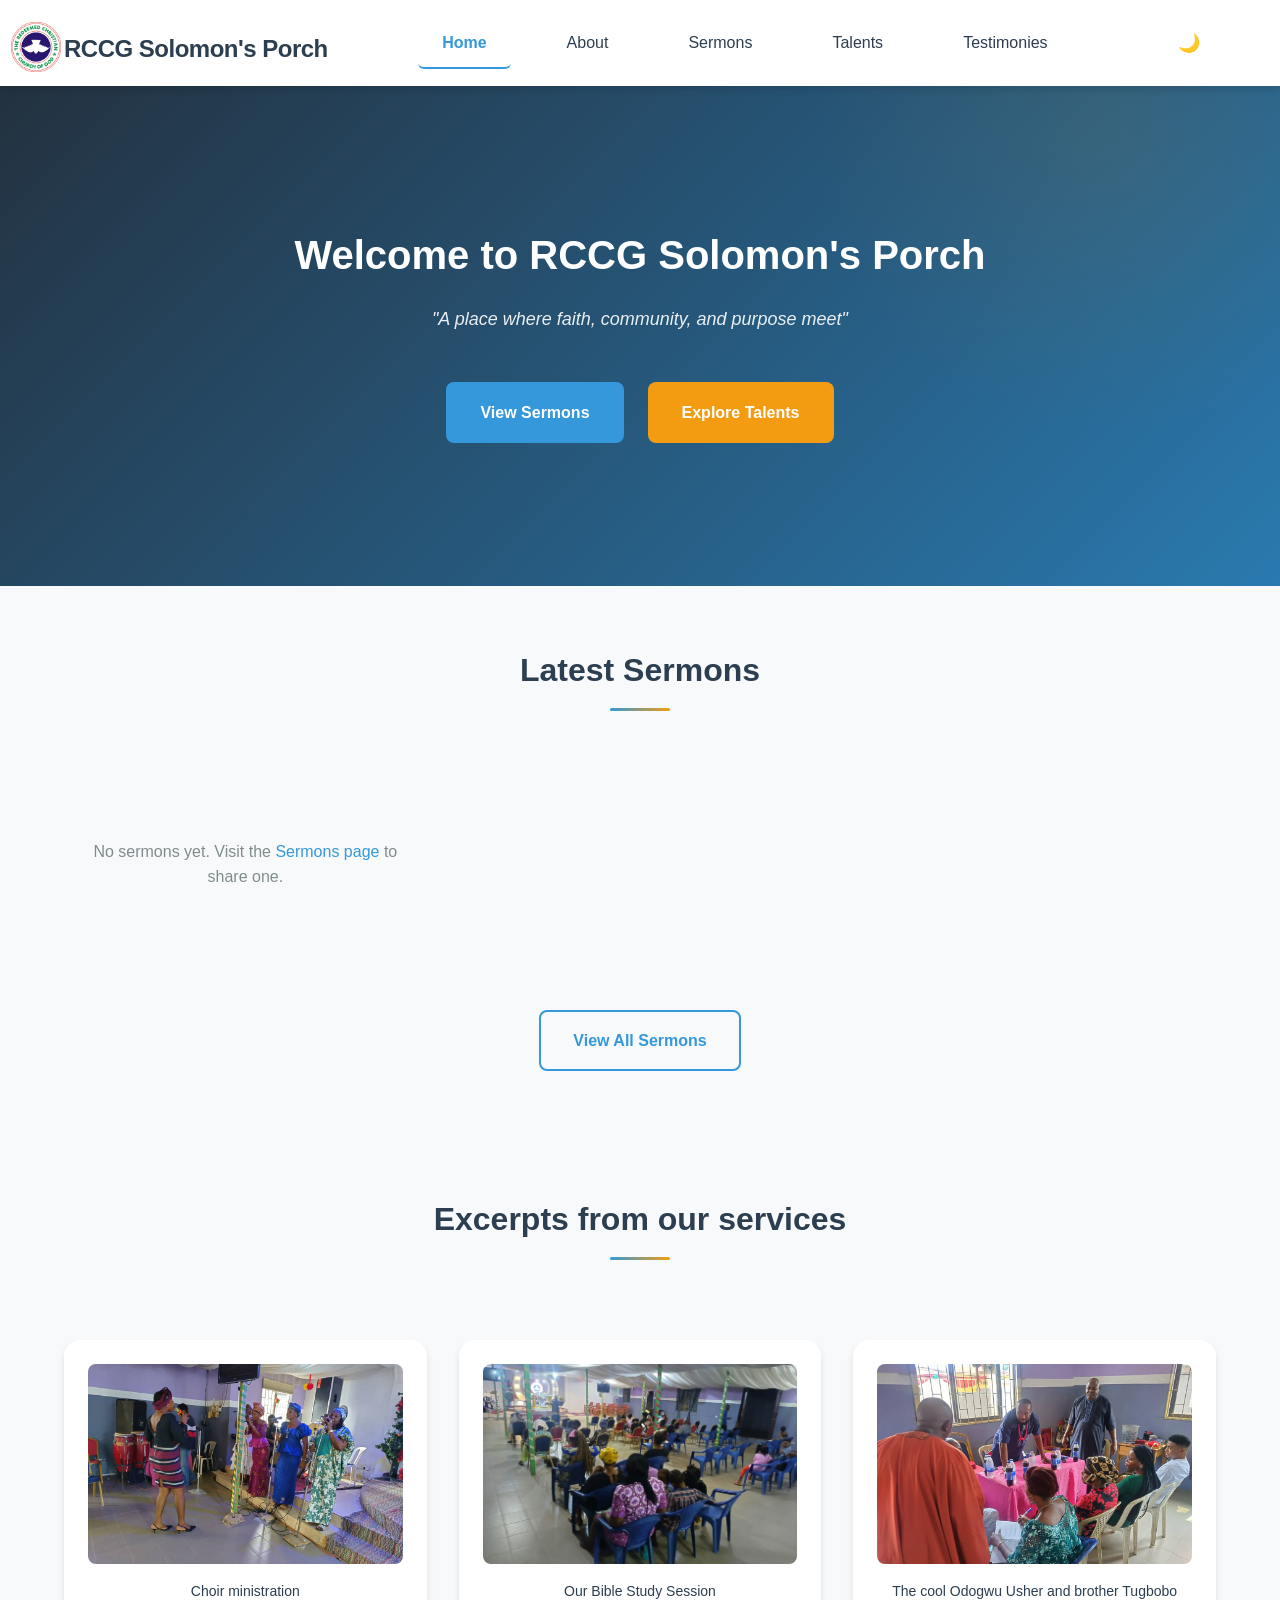
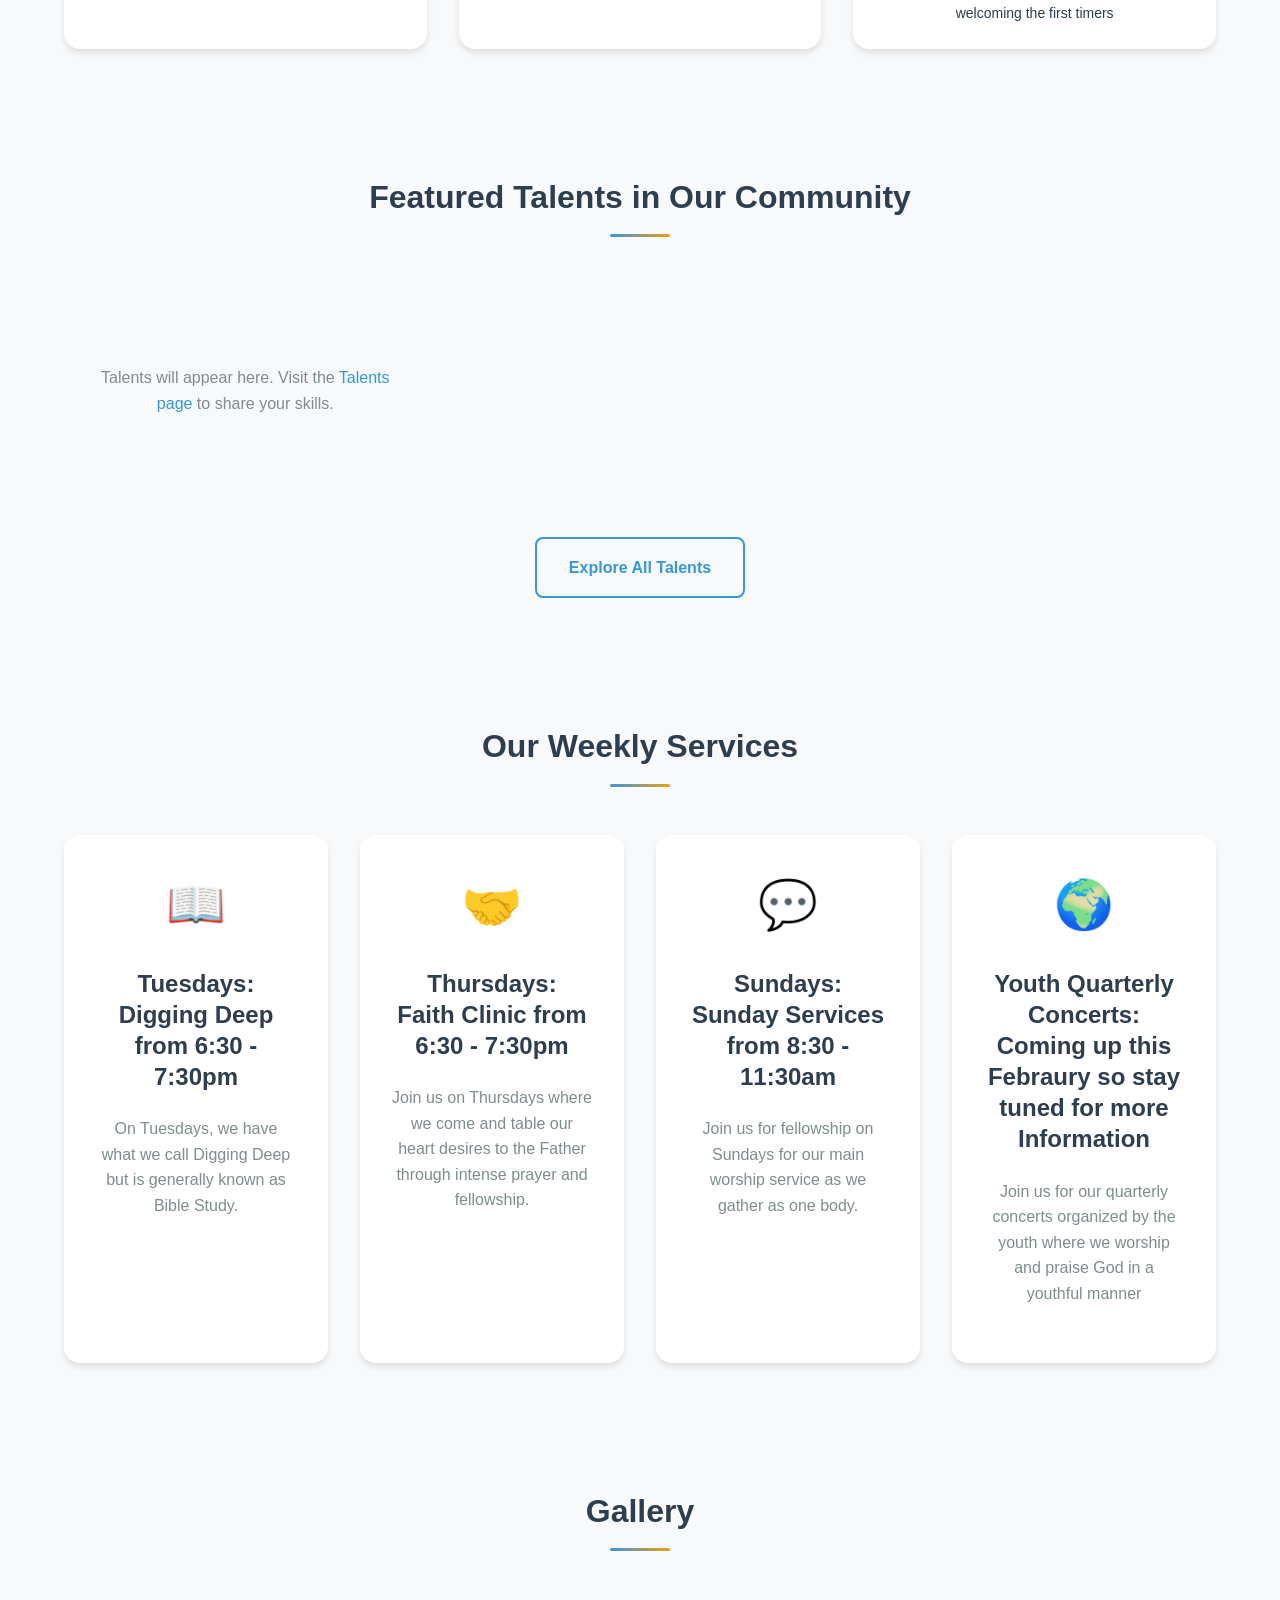
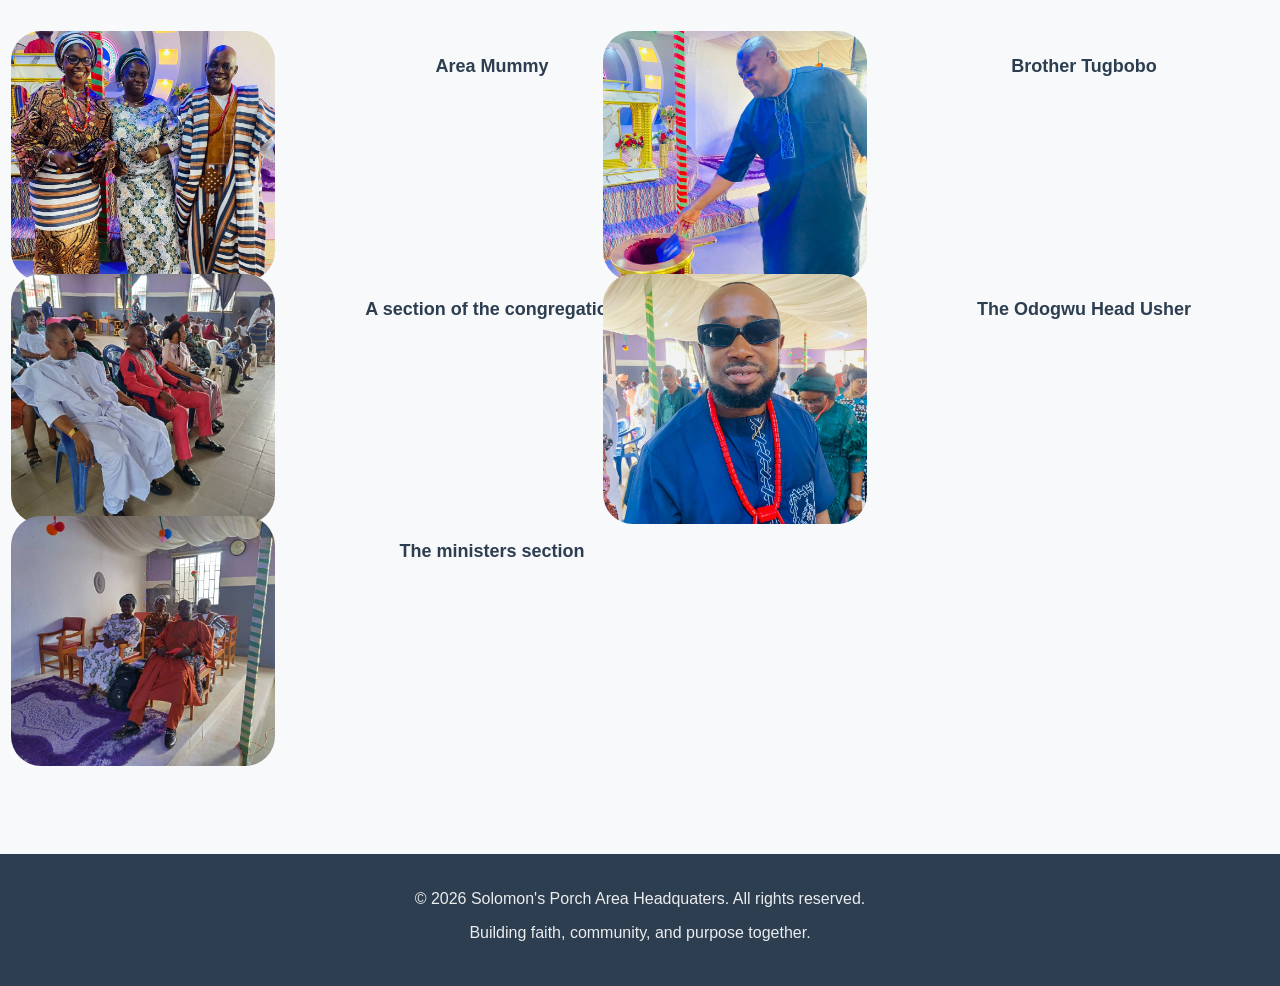
==== index.html @ d2334093 "Add backend storage for testimonies using Netlify Functions - Create testimonies.js Netlify function" ====
<!DOCTYPE html>
<html lang="en">
<head>
    <meta charset="UTF-8">
    <meta name="viewport" content="width=device-width, initial-scale=1.0">
    <title>RCCG Solomon's Porch Area - Home</title>
    <link rel="stylesheet" href="css/styles.css">
</head>
<body>
    <!-- Navigation Header -->
    <header class="header">
        <nav class="navbar">
            <div class="navbar-container">
                <div class="navbar-brand">
                    <img src="images/rccglogo.png">
                    <h1 class="church-name">RCCG Solomon's Porch</h1>
                </div>
                <ul class="nav-menu">
                    <li><a href="index.html" class="nav-link active">Home</a></li>
                    <li><a href="about.html" class="nav-link">About</a></li>
                    <li><a href="sermons.html" class="nav-link">Sermons</a></li>
                    <li><a href="talents.html" class="nav-link">Talents</a></li>
                    <li><a href="testimonials.html" class="nav-link">Testimonies</a></li>
                </ul>
                <button class="dark-mode-toggle" id="darkModeBtn" aria-label="Toggle dark mode">🌙</button>
            </div>
        </nav>
    </header>

    <main>
        <!-- Hero Section -->
        <section class="hero">
            <div class="hero-content">
                <h2 class="hero-title">Welcome to RCCG Solomon's Porch</h2>
                <p class="hero-motto">"A place where faith, community, and purpose meet"</p>
                <div class="hero-buttons">
                    <a href="sermons.html" class="btn btn-primary">View Sermons</a>
                    <a href="talents.html" class="btn btn-secondary">Explore Talents</a>
                </div>
            </div>
            <div class="hero-overlay"></div>
        </section>

        <!-- Latest Sermons Section -->
        <section class="section latest-sermons-section">
            <div class="container">
                <h2 class="section-title">Latest Sermons</h2>
                <div id="latestSermonsContainer" class="sermons-grid">
                    <p class="placeholder-text">No sermons yet. Visit the <a href="sermons.html">Sermons page</a> to share one.</p>
                </div>
                <div class="section-footer">
                    <a href="sermons.html" class="btn btn-outline">View All Sermons</a>
                </div>
            </div>
        </section>

        <!-- Excerpts Section -->
        <section class="section excerpts-section">
            <div class="container">
                <h2 class="section-title">Excerpts from our services</h2>
                <div class="excerpts-grid">
                    <!-- Add your excerpt images here -->
                    <div class="excerpt-item">
                        <img src="images/choirministering.jpeg" alt="choir">
                        <p class="excerpt-caption">Choir ministration</p>
                    </div>
                    <div class="excerpt-item">
                        <img src="images/digdeep.jpeg" alt="Bible Study">
                        <p class="excerpt-caption">Our Bible Study Session</p>
                    </div>
                    <div class="excerpt-item">
                        <img src="images/firsttimer.jpeg" alt="first">
                        <p class="excerpt-caption">The cool Odogwu Usher and brother Tugbobo welcoming the first timers</p>
                    </div>
                </div>
            </div>
        </section>

        <!-- Featured Talents Section -->
        <section class="section featured-talents-section">
            <div class="container">
                <h2 class="section-title">Featured Talents in Our Community</h2>
                <div id="featuredTalentsContainer" class="talents-grid">
                    <p class="placeholder-text">Talents will appear here. Visit the <a href="talents.html">Talents page</a> to share your skills.</p>
                </div>
                <div class="section-footer">
                    <a href="talents.html" class="btn btn-outline">Explore All Talents</a>
                </div>
            </div>
        </section>

        <!-- Church Info Cards -->
        <section class="section church-info-section">
            <div class="container">
                <h2 class="section-title">Our Weekly Services</h2>
                <div class="info-cards">
                    <div class="info-card">
                        <div class="card-icon">📖</div>
                        <h3>Tuesdays: <br>Digging Deep from 6:30 - 7:30pm</h3>
                        <p>On Tuesdays, we have what we call Digging Deep but is generally known as Bible Study.</p>
                    </div>
                    <div class="info-card">
                        <div class="card-icon">🤝</div>
                        <h3>Thursdays: <br>Faith Clinic from 6:30 - 7:30pm</h3>
                        <p>Join us on Thursdays where we come and table our heart desires to the Father through intense prayer and fellowship.</p>
                    </div>
                    <div class="info-card">
                        <div class="card-icon">💬</div>
                        <h3>Sundays: <br>Sunday Services from 8:30 - 11:30am</h3>
                        <p>Join us for fellowship on Sundays for our main worship service as we gather as one body.</p>
                    </div>
                    <div class="info-card">
                        <div class="card-icon">🌍</div>
                        <h3>Youth Quarterly Concerts: <br>Coming up this Febraury so stay tuned for more Information</h3>
                        <p>Join us for our quarterly concerts organized by the youth where we worship and praise God in a youthful manner</p>
                    </div>
                </div>
            </div>
        </section>

        <!-- Gallery Section -->
        <section class="section gallery-section">
            <div class="container">
                <h2 class="section-title">Gallery</h2>
                <div class="gallery-grid">
                    <img src="images/areamummyandminsters.jpeg" alt="areamummy"><h1>Area Mummy</h1>
                    <img src="images/brotugbobo.jpeg" alt="tugbobo"><h1>Brother Tugbobo</h1>
                    <img src="images/middlearea.jpeg" alt="middle"><h1>A section of the congregation</h1>
                    <img src="images/odogwu.jpeg" alt="odogwu"><h1>The Odogwu Head Usher</h1>
                    <img src="images/ministers_stand.jpeg" alt="ministers"><h1>The ministers section</h1>
                </div>
            </div>
        </section>

    </main>

    <!-- Footer -->
    <footer class="footer">
        <div class="container">
            <p>&copy; 2026 Solomon's Porch Area Headquaters. All rights reserved.</p>
            <p>Building faith, community, and purpose together.</p>
        </div>
    </footer>

    <script src="js/main.js"></script>
    <script src="js/sermons.js"></script>
    <script src="js/talents.js"></script>
</body>
</html>
---- css/styles.css ----
/* ========================================
   SOLOMON'S PORCH - CHURCH WEB APPLICATION
   Modern, Responsive, Church-Appropriate Design
   ======================================== */

/* ========================================
   1. CSS VARIABLES & ROOT STYLES
   ======================================== */

:root {
    /* Primary Colors - Church-Appropriate */
    --primary-color: #2c3e50;      /* Deep Navy Blue */
    --secondary-color: #3498db;    /* Soft Blue */
    --accent-color: #f39c12;       /* Gold */
    --success-color: #27ae60;      /* Soft Green */
    --danger-color: #e74c3c;       /* Soft Red */
    --light-bg: #f8f9fa;           /* Light Gray */
    --white: #ffffff;
    --dark-text: #2c3e50;
    --light-text: #7f8c8d;

    /* Dark Mode Colors */
    --dark-bg: #1a1a1a;
    --dark-card: #2d2d2d;
    --dark-text-primary: #f8f9fa;
    --dark-text-secondary: #b0b0b0;

    /* Spacing System */
    --spacing-xs: 0.5rem;
    --spacing-sm: 1rem;
    --spacing-md: 1.5rem;
    --spacing-lg: 2rem;
    --spacing-xl: 3rem;
    --spacing-2xl: 4rem;

    /* Typography */
    --font-family: 'Segoe UI', Tahoma, Geneva, Verdana, sans-serif;
    --font-size-xs: 0.75rem;
    --font-size-sm: 0.875rem;
    --font-size-base: 1rem;
    --font-size-lg: 1.125rem;
    --font-size-xl: 1.5rem;
    --font-size-2xl: 2rem;
    --font-size-3xl: 2.5rem;

    /* Border Radius */
    --radius-sm: 0.375rem;
    --radius-md: 0.5rem;
    --radius-lg: 1rem;
    --radius-xl: 1.5rem;

    /* Shadows */
    --shadow-sm: 0 1px 2px rgba(0, 0, 0, 0.05);
    --shadow-md: 0 4px 6px rgba(0, 0, 0, 0.1);
    --shadow-lg: 0 10px 15px rgba(0, 0, 0, 0.1);
    --shadow-xl: 0 20px 25px rgba(0, 0, 0, 0.15);

    /* Transitions */
    --transition: all 0.3s ease;
}

/* Dark Mode */
body.dark-mode {
    --light-bg: var(--dark-bg);
    --white: var(--dark-card);
    --dark-text: var(--dark-text-primary);
    --light-text: var(--dark-text-secondary);
}

/* ========================================
   2. RESET & BASE STYLES
   ======================================== */

* {
    margin: 0;
    padding: 0;
    box-sizing: border-box;
}

html {
    scroll-behavior: smooth;
}

body {
    font-family: var(--font-family);
    font-size: var(--font-size-base);
    line-height: 1.6;
    color: var(--dark-text);
    background-color: var(--light-bg);
    transition: var(--transition);
}

img{
    width: 50px;
    display: flex;
    align-items: center;
    justify-content: center;
    margin-left: -20%;
    margin-top: 0;
    margin-bottom: -15%;
}

.gallery-grid {
    display: grid;
    grid-template-columns: repeat(auto-fit, minmax(250px, 1fr));
    gap: var(--spacing-lg);
    margin-top: var(--spacing-lg);
}

.gallery-grid img {
    width: 100%;
    height: 250px;
    object-fit: cover;
    border-radius: 30px;
    display: block;
}

.gallery-grid h1 {
    text-align: center;
    font-size: var(--font-size-lg);
    margin-top: var(--spacing-md);
    margin-bottom: 0;
}

.gallery-grid img:hover{
    transform: translateY(-20px);
    transition: background 0.5s, transform 0.5s;
}

/* Excerpts Section */
.excerpts-grid {
    display: grid;
    grid-template-columns: repeat(auto-fit, minmax(250px, 1fr));
    gap: var(--spacing-lg);
    margin-top: var(--spacing-lg);
}

.excerpt-item {
    text-align: center;
    background-color: var(--white);
    border-radius: var(--radius-lg);
    padding: var(--spacing-md);
    box-shadow: var(--shadow-md);
    transition: var(--transition);
}

.excerpt-item:hover {
    transform: translateY(-5px);
    box-shadow: var(--shadow-lg);
}

.excerpt-item img {
    width: 100%;
    height: 200px;
    object-fit: cover;
    border-radius: var(--radius-md);
    margin-bottom: var(--spacing-sm);
    margin-left: auto;
}

.excerpt-caption {
    font-size: var(--font-size-sm);
    color: var(--dark-text);
    font-weight: 500;
    margin: 0;
}

/* ========================================
   3. TYPOGRAPHY
   ======================================== */

h1, h2, h3, h4, h5, h6 {
    font-weight: 600;
    line-height: 1.3;
    margin-bottom: var(--spacing-md);
    color: var(--primary-color);
}

h1 {
    font-size: var(--font-size-3xl);
}

h2 {
    font-size: var(--font-size-2xl);
}

h3 {
    font-size: var(--font-size-xl);
}

p {
    margin-bottom: var(--spacing-md);
    color: var(--light-text);
}

a {
    color: var(--secondary-color);
    text-decoration: none;
    transition: var(--transition);
}

a:hover {
    color: var(--accent-color);
}

/* ========================================
   4. CONTAINER & LAYOUT UTILITIES
   ======================================== */

.container {
    max-width: 1200px;
    margin: 0 auto;
    padding: 0 var(--spacing-md);
}

.section {
    padding: var(--spacing-2xl) 0;
}

.section-title {
    text-align: center;
    margin-bottom: var(--spacing-xl);
    position: relative;
    display: inline-block;
    width: 100%;
}

.section-title::after {
    content: '';
    display: block;
    width: 60px;
    height: 3px;
    background: linear-gradient(90deg, var(--secondary-color), var(--accent-color));
    margin: var(--spacing-sm) auto 0;
    border-radius: var(--radius-md);
}

.section-footer {
    text-align: center;
    margin-top: var(--spacing-xl);
}

/* ========================================
   5. HEADER & NAVIGATION
   ======================================== */

.header {
    background-color: var(--white);
    box-shadow: var(--shadow-md);
    position: sticky;
    top: 0;
    z-index: 100;
    transition: var(--transition);
}

.navbar {
    padding: var(--spacing-sm) 0;
    position: relative;
}

.navbar-container {
    max-width: 1200px;
    margin: 0 auto;
    padding: 0 var(--spacing-md);
    display: flex;
    justify-content: space-between;
    align-items: center;
    flex-wrap: wrap;
    gap: var(--spacing-md);
    position: relative;
}

.navbar-brand {
    flex-shrink: 0;
}

.church-name {
    font-size: var(--font-size-xl);
    color: var(--primary-color);
    margin: 0;
    font-weight: 700;
    letter-spacing: -0.5px;
}

.nav-menu {
    display: flex;
    list-style: none;
    gap: var(--spacing-lg);
    flex: 1;
    justify-content: center;
}

.nav-link {
    font-weight: 500;
    color: var(--dark-text);
    padding: var(--spacing-sm) var(--spacing-md);
    border-radius: var(--radius-sm);
    transition: var(--transition);
    position: relative;
}

.nav-link:hover {
    color: var(--secondary-color);
    background-color: rgba(52, 152, 219, 0.1);
}

.nav-link.active {
    color: var(--secondary-color);
    font-weight: 600;
    border-bottom: 2px solid var(--secondary-color);
}

/* Dark Mode Toggle */
.dark-mode-toggle {
    background: none;
    border: none;
    font-size: var(--font-size-lg);
    cursor: pointer;
    padding: var(--spacing-sm);
    border-radius: var(--radius-md);
    transition: var(--transition);
    display: flex;
    align-items: center;
    justify-content: center;
}

.dark-mode-toggle:hover {
    background-color: rgba(52, 152, 219, 0.1);
    transform: scale(1.1);
}

/* ========================================
   6. HERO SECTION
   ======================================== */

.hero {
    background: linear-gradient(135deg, var(--primary-color), var(--secondary-color));
    color: var(--white);
    padding: var(--spacing-2xl) var(--spacing-md);
    text-align: center;
    position: relative;
    overflow: hidden;
    min-height: 500px;
    display: flex;
    align-items: center;
    justify-content: center;
}

.hero::before {
    content: '';
    position: absolute;
    top: -50%;
    right: -10%;
    width: 600px;
    height: 600px;
    background: radial-gradient(circle, rgba(243, 156, 18, 0.1) 0%, transparent 70%);
    border-radius: 50%;
    animation: float 20s ease-in-out infinite;
}

.hero-overlay {
    position: absolute;
    top: 0;
    left: 0;
    right: 0;
    bottom: 0;
    background: rgba(0, 0, 0, 0.2);
    z-index: 1;
}

.hero-content {
    position: relative;
    z-index: 2;
    max-width: 800px;
}

.hero-title {
    font-size: var(--font-size-3xl);
    margin-bottom: var(--spacing-md);
    color: var(--white);
}

.hero-motto {
    font-size: var(--font-size-lg);
    margin-bottom: var(--spacing-xl);
    color: rgba(255, 255, 255, 0.9);
    font-style: italic;
}

.hero-buttons {
    display: flex;
    gap: var(--spacing-md);
    justify-content: center;
    flex-wrap: wrap;
}

/* ========================================
   7. BUTTONS
   ======================================== */

.btn {
    display: inline-block;
    padding: var(--spacing-sm) var(--spacing-lg);
    border: 2px solid transparent;
    border-radius: var(--radius-md);
    font-weight: 600;
    cursor: pointer;
    transition: var(--transition);
    text-align: center;
    font-size: var(--font-size-base);
    white-space: nowrap;
}

.btn:hover {
    transform: translateY(-2px);
    box-shadow: var(--shadow-lg);
}

.btn:active {
    transform: translateY(0);
}

.btn-primary {
    background-color: var(--secondary-color);
    color: var(--white);
}

.btn-primary:hover {
    background-color: #2980b9;
    color: var(--white);
}

.btn-secondary {
    background-color: var(--accent-color);
    color: var(--white);
}

.btn-secondary:hover {
    background-color: #e67e22;
    color: var(--white);
}

.btn-outline {
    border: 2px solid var(--secondary-color);
    color: var(--secondary-color);
    background-color: transparent;
}

.btn-outline:hover {
    background-color: var(--secondary-color);
    color: var(--white);
}

.btn-danger {
    background-color: var(--danger-color);
    color: var(--white);
}

.btn-danger:hover {
    background-color: #c0392b;
}

.btn.full-width {
    width: 100%;
}

/* ========================================
   8. FORMS
   ======================================== */

.form {
    display: flex;
    flex-direction: column;
    gap: var(--spacing-md);
}

.form-group {
    display: flex;
    flex-direction: column;
}

.form-group label {
    margin-bottom: var(--spacing-xs);
    font-weight: 500;
    color: var(--dark-text);
}

.form-group input,
.form-group textarea,
.form-group select {
    padding: var(--spacing-sm);
    border: 1px solid #e0e0e0;
    border-radius: var(--radius-md);
    font-family: var(--font-family);
    font-size: var(--font-size-base);
    color: var(--dark-text);
    background-color: var(--white);
    transition: var(--transition);
}

.form-group input:focus,
.form-group textarea:focus,
.form-group select:focus {
    outline: none;
    border-color: var(--secondary-color);
    box-shadow: 0 0 0 3px rgba(52, 152, 219, 0.1);
}

.form-group textarea {
    resize: vertical;
}

/* ========================================
   9. CARDS & COMPONENTS
   ======================================== */

.form-card,
.content-box {
    background-color: var(--white);
    border-radius: var(--radius-lg);
    padding: var(--spacing-lg);
    box-shadow: var(--shadow-md);
    transition: var(--transition);
}

.form-card:hover,
.content-box:hover {
    box-shadow: var(--shadow-lg);
}

.sermon-card,
.talent-card,
.testimony-card,
.info-card,
.leadership-card {
    background-color: var(--white);
    border-radius: var(--radius-lg);
    padding: var(--spacing-lg);
    box-shadow: var(--shadow-md);
    transition: var(--transition);
    display: flex;
    flex-direction: column;
}

.sermon-card:hover,
.talent-card:hover,
.testimony-card:hover,
.info-card:hover,
.leadership-card:hover {
    box-shadow: var(--shadow-lg);
    transform: translateY(-4px);
}

.card-header {
    margin-bottom: var(--spacing-md);
    padding-bottom: var(--spacing-md);
    border-bottom: 1px solid #f0f0f0;
}

.card-title {
    font-size: var(--font-size-lg);
    margin: 0 0 var(--spacing-sm) 0;
    color: var(--primary-color);
}

.card-subtitle {
    font-size: var(--font-size-sm);
    color: var(--light-text);
    margin: 0;
}

.card-content {
    flex-grow: 1;
    margin-bottom: var(--spacing-md);
}

.card-footer {
    display: flex;
    gap: var(--spacing-sm);
    padding-top: var(--spacing-md);
    border-top: 1px solid #f0f0f0;
}

.card-footer button,
.card-footer a {
    flex: 1;
}

/* ========================================
   10. GRIDS & LAYOUTS
   ======================================== */

.sermons-grid,
.talents-grid,
.testimonies-list {
    display: grid;
    grid-template-columns: repeat(auto-fill, minmax(300px, 1fr));
    gap: var(--spacing-lg);
    margin-top: var(--spacing-lg);
}

.sermons-list,
.talents-list {
    display: flex;
    flex-direction: column;
    gap: var(--spacing-lg);
}

.sermon-card,
.talent-card,
.testimony-card {
    display: flex;
    flex-direction: column;
}

.info-cards {
    display: grid;
    grid-template-columns: repeat(auto-fit, minmax(250px, 1fr));
    gap: var(--spacing-lg);
}

.leadership-grid {
    display: grid;
    grid-template-columns: repeat(auto-fit, minmax(280px, 1fr));
    gap: var(--spacing-lg);
}

.vision-mission-grid {
    display: grid;
    grid-template-columns: repeat(auto-fit, minmax(300px, 1fr));
    gap: var(--spacing-lg);
}

.two-column-layout {
    display: grid;
    grid-template-columns: 1fr 1fr;
    gap: var(--spacing-xl);
}

/* ========================================
   11. PAGE HEADER
   ======================================== */

.page-header {
    background: linear-gradient(135deg, var(--primary-color), var(--secondary-color));
    color: var(--white);
    padding: var(--spacing-2xl) var(--spacing-md);
    text-align: center;
}

.page-header h1 {
    color: var(--white);
    margin-bottom: var(--spacing-sm);
}

.page-header p {
    color: rgba(255, 255, 255, 0.9);
}

/* ========================================
   12. FOOTER
   ======================================== */

.footer {
    background-color: var(--primary-color);
    color: var(--white);
    text-align: center;
    padding: var(--spacing-lg) var(--spacing-md);
    margin-top: var(--spacing-2xl);
}

.footer p {
    margin-bottom: var(--spacing-xs);
    color: rgba(255, 255, 255, 0.9);
}

/* ========================================
   13. FILTERS & SEARCH
   ======================================== */

.filters-section {
    background-color: var(--white);
    border-radius: var(--radius-lg);
    padding: var(--spacing-lg);
    margin-bottom: var(--spacing-lg);
    box-shadow: var(--shadow-md);
    display: flex;
    flex-wrap: wrap;
    gap: var(--spacing-md);
    align-items: flex-end;
}

.filter-group {
    display: flex;
    flex-direction: column;
    gap: var(--spacing-xs);
    flex: 1;
    min-width: 200px;
}

.filter-group label {
    font-weight: 500;
    color: var(--dark-text);
}

.filter-input,
.filter-select {
    padding: var(--spacing-sm);
    border: 1px solid #e0e0e0;
    border-radius: var(--radius-md);
    font-size: var(--font-size-base);
    color: var(--dark-text);
    background-color: var(--white);
    cursor: pointer;
    transition: var(--transition);
}

.filter-input:focus,
.filter-select:focus {
    outline: none;
    border-color: var(--secondary-color);
    box-shadow: 0 0 0 3px rgba(52, 152, 219, 0.1);
}

.stats {
    display: flex;
    gap: var(--spacing-md);
    align-items: flex-end;
}

.stats p {
    margin: 0;
    font-weight: 500;
}

/* ========================================
   14. MODALS
   ======================================== */

.modal {
    position: fixed;
    top: 0;
    left: 0;
    width: 100%;
    height: 100%;
    background-color: rgba(0, 0, 0, 0.5);
    display: flex;
    align-items: center;
    justify-content: center;
    z-index: 1000;
    animation: fadeIn 0.3s ease;
}

.modal.hidden {
    display: none;
}

.modal-content {
    background-color: var(--white);
    border-radius: var(--radius-lg);
    padding: var(--spacing-lg);
    max-width: 500px;
    width: 90%;
    max-height: 90vh;
    overflow-y: auto;
    box-shadow: var(--shadow-xl);
    position: relative;
    animation: slideUp 0.3s ease;
}

.modal-close {
    position: absolute;
    top: var(--spacing-md);
    right: var(--spacing-md);
    background: none;
    border: none;
    font-size: var(--font-size-xl);
    cursor: pointer;
    color: var(--light-text);
    transition: var(--transition);
}

.modal-close:hover {
    color: var(--primary-color);
    transform: scale(1.2);
}

.modal-title {
    font-size: var(--font-size-xl);
    margin-bottom: var(--spacing-md);
}

.modal-description,
.modal-pastor,
.modal-skill,
.modal-contact-info {
    margin-bottom: var(--spacing-md);
}

.modal-player {
    margin: var(--spacing-lg) 0;
}

.modal-player audio {
    width: 100%;
}

.contact-highlight {
    background-color: #fff3cd;
    padding: var(--spacing-sm) var(--spacing-md);
    border-radius: var(--radius-md);
    border-left: 4px solid var(--accent-color);
    font-weight: 600;
}

/* ========================================
   15. SPECIAL COMPONENTS
   ======================================== */

.info-card {
    text-align: center;
}

.card-icon {
    font-size: 3rem;
    margin-bottom: var(--spacing-md);
}

.leadership-card {
    text-align: center;
}

.leader-avatar {
    font-size: 4rem;
    margin-bottom: var(--spacing-md);
}

.leadership-role {
    color: var(--secondary-color);
    font-weight: 600;
    font-size: var(--font-size-sm);
}

.leadership-bio {
    font-size: var(--font-size-sm);
    color: var(--light-text);
}

.vision-mission-card {
    background-color: var(--white);
    padding: var(--spacing-lg);
    border-radius: var(--radius-lg);
    box-shadow: var(--shadow-md);
    border-left: 4px solid var(--secondary-color);
}

.vision-mission-text {
    font-size: var(--font-size-base);
    line-height: 1.8;
    color: var(--light-text);
}

.values-list {
    list-style: none;
    padding: 0;
}

.values-list li {
    padding: var(--spacing-sm) 0;
    border-bottom: 1px solid #f0f0f0;
    color: var(--light-text);
}

.values-list li:last-child {
    border-bottom: none;
}

.values-list strong {
    color: var(--secondary-color);
}

/* Testimony Engagement */
.testimony-stats {
    display: flex;
    gap: var(--spacing-lg);
    align-items: center;
    padding-top: var(--spacing-md);
    border-top: 1px solid #f0f0f0;
}

.stat-item {
    display: flex;
    align-items: center;
    gap: var(--spacing-xs);
}

.like-button {
    background: none;
    border: none;
    cursor: pointer;
    font-size: var(--font-size-lg);
    transition: var(--transition);
    padding: var(--spacing-xs);
}

.like-button:hover {
    transform: scale(1.2);
}

.like-button.liked {
    color: var(--danger-color);
}

.like-count {
    font-size: var(--font-size-sm);
    color: var(--light-text);
}

/* Posted Date */
.posted-date {
    font-size: var(--font-size-sm);
    color: var(--light-text);
    margin-top: var(--spacing-sm);
}

.placeholder-text {
    text-align: center;
    color: var(--light-text);
    padding: var(--spacing-xl) var(--spacing-md);
}

/* Availability Badge */
.availability-badge {
    display: inline-block;
    padding: var(--spacing-xs) var(--spacing-md);
    border-radius: var(--radius-md);
    font-size: var(--font-size-sm);
    font-weight: 600;
}

.availability-badge.available {
    background-color: #d4edda;
    color: #155724;
}

.availability-badge.limited {
    background-color: #fff3cd;
    color: #856404;
}

.availability-badge.unavailable {
    background-color: #f8d7da;
    color: #721c24;
}

.cta-box {
    text-align: center;
    background: linear-gradient(135deg, rgba(52, 152, 219, 0.05), rgba(243, 156, 18, 0.05));
    border: 2px solid var(--secondary-color);
}

.cta-box h2 {
    color: var(--primary-color);
}

.cta-buttons {
    display: flex;
    gap: var(--spacing-md);
    justify-content: center;
    margin-top: var(--spacing-lg);
    flex-wrap: wrap;
}

/* ========================================
   16. ANIMATIONS
   ======================================== */

@keyframes fadeIn {
    from {
        opacity: 0;
    }
    to {
        opacity: 1;
    }
}

@keyframes slideUp {
    from {
        transform: translateY(20px);
        opacity: 0;
    }
    to {
        transform: translateY(0);
        opacity: 1;
    }
}

@keyframes float {
    0%, 100% {
        transform: translateY(0px);
    }
    50% {
        transform: translateY(20px);
    }
}

@keyframes slideInLeft {
    from {
        transform: translateX(-20px);
        opacity: 0;
    }
    to {
        transform: translateX(0);
        opacity: 1;
    }
}

.sermon-card,
.talent-card,
.testimony-card,
.info-card,
.leadership-card {
    animation: slideInLeft 0.5s ease;
}

/* ========================================
   17. RESPONSIVE DESIGN
   ======================================== */

/* Tablet */
@media (max-width: 800px) {
    .navbar-container {
        flex-direction: column;
        gap: var(--spacing-sm);
    }

    .nav-menu {
        flex-wrap: wrap;
        gap: var(--spacing-md);
        justify-content: center;
    }

    .hero-title {
        font-size: var(--font-size-2xl);
    }

    .hero-motto {
        font-size: var(--font-size-base);
    }

    .hero-buttons {
        flex-direction: column;
    }

    .hero-buttons .btn {
        width: 100%;
    }

    .two-column-layout {
        grid-template-columns: 1fr;
        gap: var(--spacing-lg);
    }

    .sermons-grid,
    .talents-grid,
    .testimonies-list {
        grid-template-columns: 1fr;
    }

    .filters-section {
        flex-direction: column;
    }

    .filter-group {
        width: 100%;
    }

    h1 {
        font-size: var(--font-size-2xl);
    }

    h2 {
        font-size: var(--font-size-xl);
    }

    .section {
        padding: var(--spacing-xl) 0;
    }

    .cta-buttons {
        flex-direction: column;
    }

    .cta-buttons .btn {
        width: 100%;
    }
}

/* Mobile */
@media (max-width: 480px) {
    :root {
        --spacing-lg: 1.5rem;
        --spacing-xl: 2rem;
        --spacing-2xl: 2.5rem;
    }

    .navbar-container {
        padding: 0 var(--spacing-sm);
    }

    .church-name {
        font-size: var(--font-size-lg);
    }

    .nav-menu {
        gap: var(--spacing-sm);
    }

    .nav-link {
        padding: var(--spacing-xs) var(--spacing-sm);
        font-size: var(--font-size-sm);
    }

    .hero {
        padding: var(--spacing-xl) var(--spacing-sm);
        min-height: 350px;
    }

    .hero-title {
        font-size: var(--font-size-xl);
    }

    .hero-motto {
        font-size: var(--font-size-sm);
    }

    .form-card,
    .content-box {
        padding: var(--spacing-md);
    }

    .section-title {
        font-size: var(--font-size-xl);
    }

    .card-icon {
        font-size: 2.5rem;
    }

    .leader-avatar {
        font-size: 3rem;
    }

    .page-header {
        padding: var(--spacing-xl) var(--spacing-sm);
    }

    .page-header h1 {
        font-size: var(--font-size-2xl);
    }

    .modal-content {
        width: 95%;
        padding: var(--spacing-md);
    }

    .filters-section {
        padding: var(--spacing-md);
    }

    .stats {
        flex-direction: column;
        align-items: flex-start;
    }

    img{
        margin-left: -25%;
    }

    .gallery-grid {
        grid-template-columns: 1fr;
    }

    .gallery-grid img{
        width: 130%;
        height: 200px;
        border-radius: 15px;
    }

    .gallery-grid h1{
        font-size: var(--font-size-lg);
    }

    .excerpts-grid {
        grid-template-columns: 1fr;
        gap: var(--spacing-md);
    }

    .excerpt-item img {
        height: 150px;
    }
}

/* ========================================
   18. UTILITY CLASSES
   ======================================== */

.text-center {
    text-align: center;
}

.text-muted {
    color: var(--light-text);
}

.mt-md {
    margin-top: var(--spacing-md);
}

.mb-md {
    margin-bottom: var(--spacing-md);
}

.hidden {
    display: none;
}

.sr-only {
    position: absolute;
    width: 1px;
    height: 1px;
    padding: 0;
    margin: -1px;
    overflow: hidden;
    clip: rect(0, 0, 0, 0);
    white-space: nowrap;
    border: 0;
}
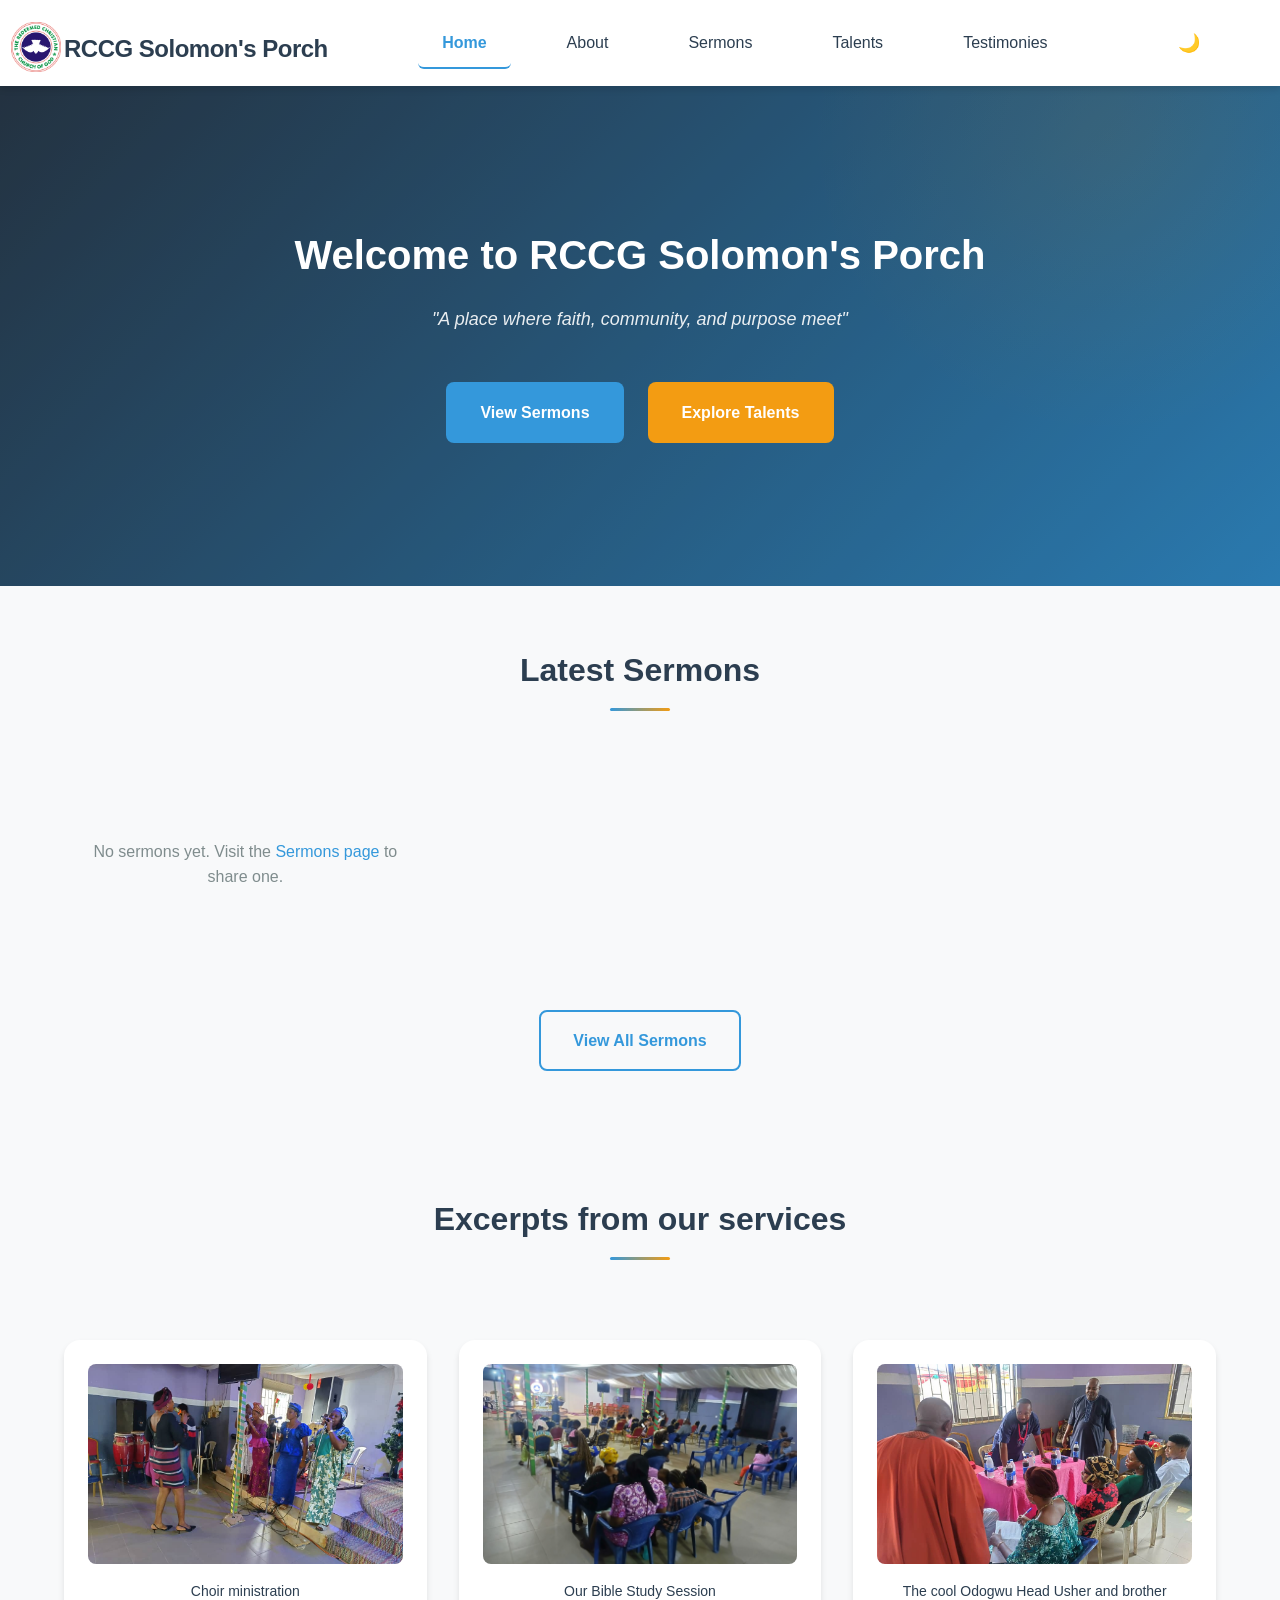
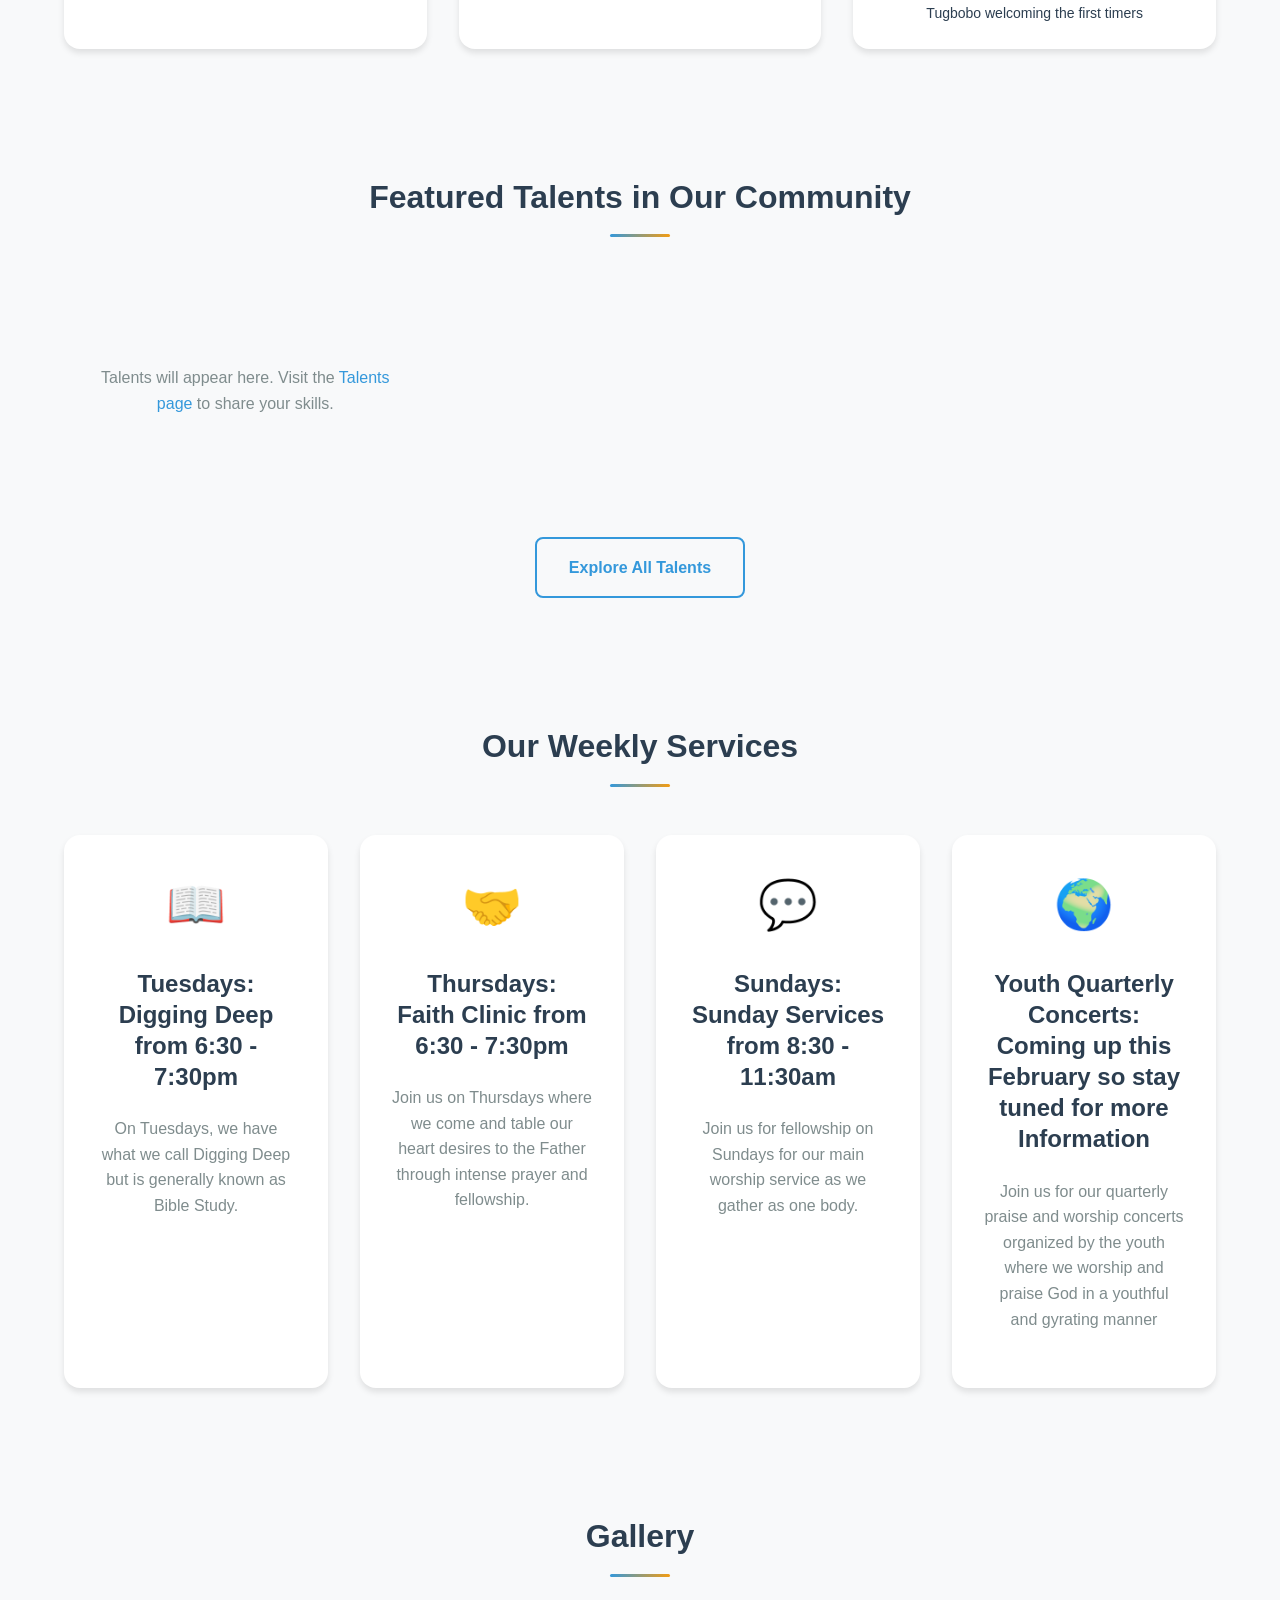
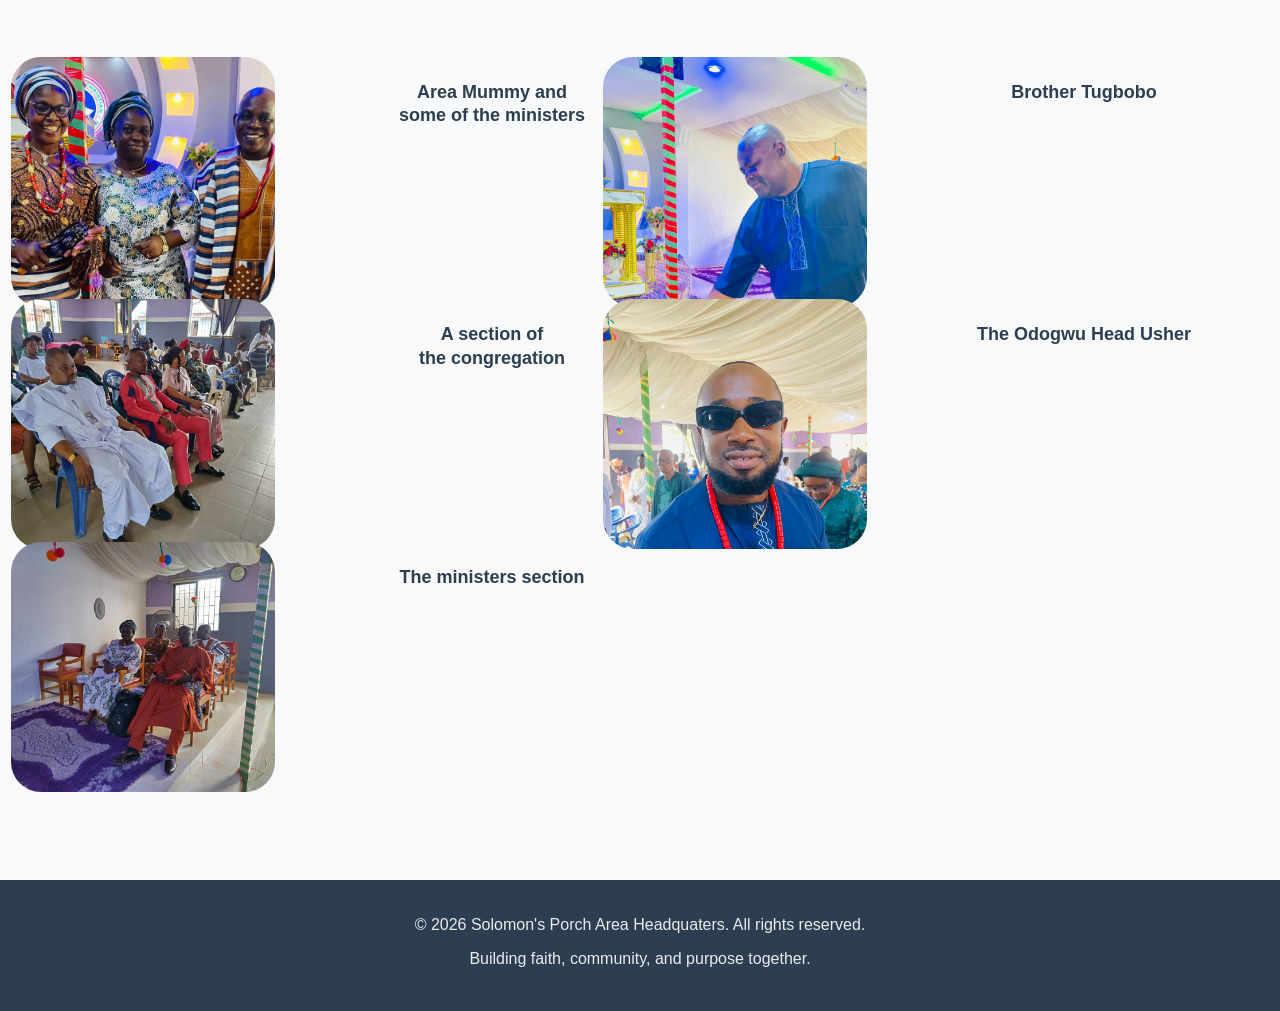
==== commit 50c94910: "Prepare site for Netlify deployment" ====
--- a/index.html
+++ b/index.html
@@ -70,7 +70,7 @@
                     </div>
                     <div class="excerpt-item">
                         <img src="images/firsttimer.jpeg" alt="first">
-                        <p class="excerpt-caption">The cool Odogwu Usher and brother Tugbobo welcoming the first timers</p>
+                        <p class="excerpt-caption">The cool Odogwu Head Usher and brother Tugbobo welcoming the first timers</p>
                     </div>
                 </div>
             </div>
@@ -111,8 +111,8 @@
                     </div>
                     <div class="info-card">
                         <div class="card-icon">🌍</div>
-                        <h3>Youth Quarterly Concerts: <br>Coming up this Febraury so stay tuned for more Information</h3>
-                        <p>Join us for our quarterly concerts organized by the youth where we worship and praise God in a youthful manner</p>
+                        <h3>Youth Quarterly Concerts: <br>Coming up this February so stay tuned for more Information</h3>
+                        <p>Join us for our quarterly praise and worship concerts organized by the youth where we worship and praise God in a youthful and gyrating manner</p>
                     </div>
                 </div>
             </div>
@@ -123,10 +123,10 @@
             <div class="container">
                 <h2 class="section-title">Gallery</h2>
                 <div class="gallery-grid">
-                    <img src="images/areamummyandminsters.jpeg" alt="areamummy"><h1>Area Mummy</h1>
-                    <img src="images/brotugbobo.jpeg" alt="tugbobo"><h1>Brother Tugbobo</h1>
-                    <img src="images/middlearea.jpeg" alt="middle"><h1>A section of the congregation</h1>
-                    <img src="images/odogwu.jpeg" alt="odogwu"><h1>The Odogwu Head Usher</h1>
+                    <img src="images/areamummy.jpeg" alt="areamummy"><h1>Area Mummy and <br>some of the ministers</h1>
+                    <img src="images/sirtugbobo.jpeg" alt="tugbobo"><h1>Brother Tugbobo</h1>
+                    <img src="images/middlearea.jpeg" alt="middle"><h1>A section of <br>the congregation</h1>
+                    <img src="images/odogwuheadusher.jpeg" alt="odogwu"><h1>The Odogwu Head Usher</h1>
                     <img src="images/ministers_stand.jpeg" alt="ministers"><h1>The ministers section</h1>
                 </div>
             </div>
--- a/css/styles.css
+++ b/css/styles.css
@@ -166,6 +166,75 @@
 }
 
 /* ========================================
+   LIGHTBOX / MODAL
+   ======================================== */
+.modal.hidden {
+    display: none;
+}
+
+.modal {
+    position: fixed;
+    inset: 0;
+    display: flex;
+    align-items: center;
+    justify-content: center;
+    background: rgba(10, 10, 10, 0.8);
+    z-index: 9999;
+    padding: var(--spacing-lg);
+}
+
+.lightbox-content {
+    max-width: 1000px;
+    width: 100%;
+    text-align: center;
+}
+
+.lightbox-img {
+    max-width: 100%;
+    max-height: 80vh;
+    border-radius: var(--radius-md);
+    box-shadow: var(--shadow-lg);
+}
+
+.lightbox-caption {
+    color: var(--white);
+    margin-top: var(--spacing-sm);
+    font-size: var(--font-size-sm);
+}
+
+.lightbox-close {
+    position: absolute;
+    top: var(--spacing-md);
+    right: var(--spacing-md);
+    background: transparent;
+    border: none;
+    color: var(--white);
+    font-size: 2rem;
+    cursor: pointer;
+}
+
+.lightbox-nav {
+    position: absolute;
+    top: 50%;
+    transform: translateY(-50%);
+    background: rgba(255,255,255,0.06);
+    border: none;
+    color: var(--white);
+    font-size: 2.2rem;
+    padding: var(--spacing-sm);
+    cursor: pointer;
+    border-radius: var(--radius-sm);
+}
+
+.lightbox-nav.prev { left: var(--spacing-md); }
+.lightbox-nav.next { right: var(--spacing-md); }
+
+@media (max-width: 600px) {
+    .lightbox-nav { display: none; }
+    .lightbox-content { padding: 0 var(--spacing-sm); }
+}
+
+/* ========================================
    3. TYPOGRAPHY
    ======================================== */
 
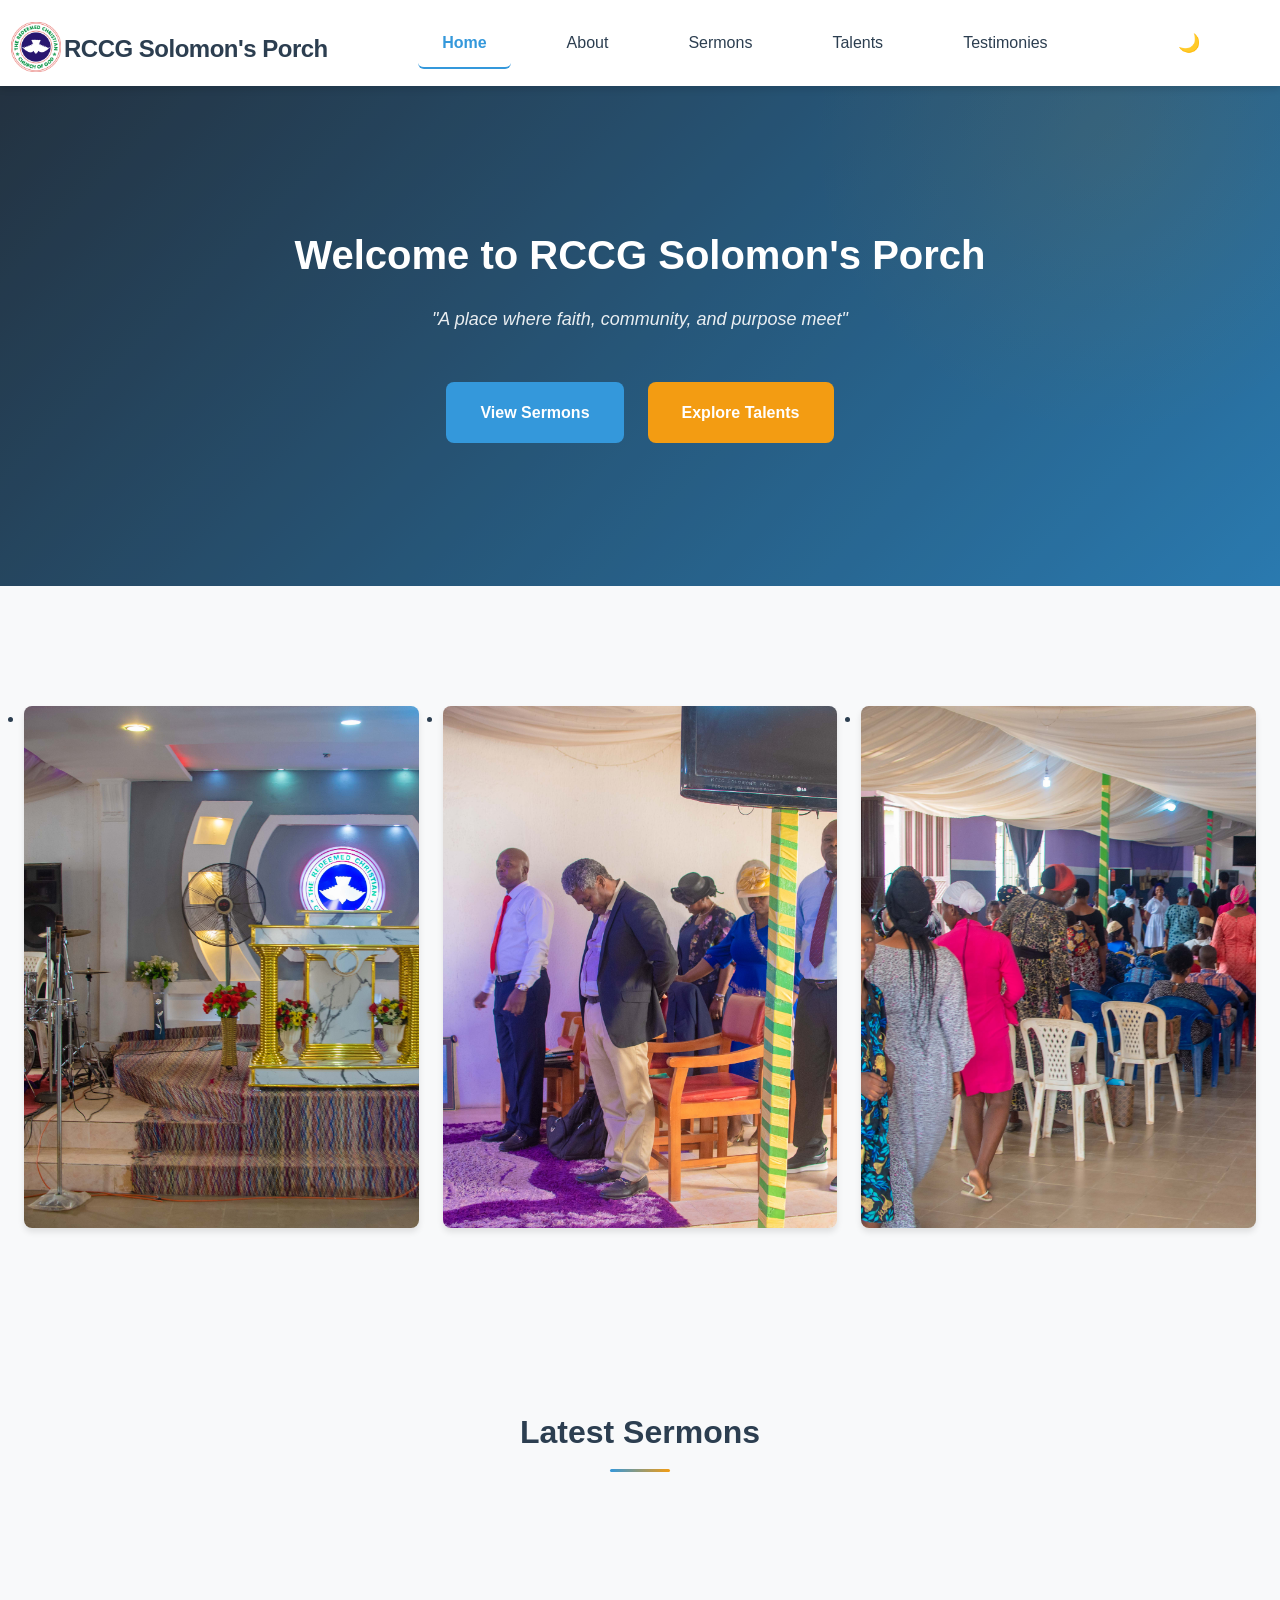
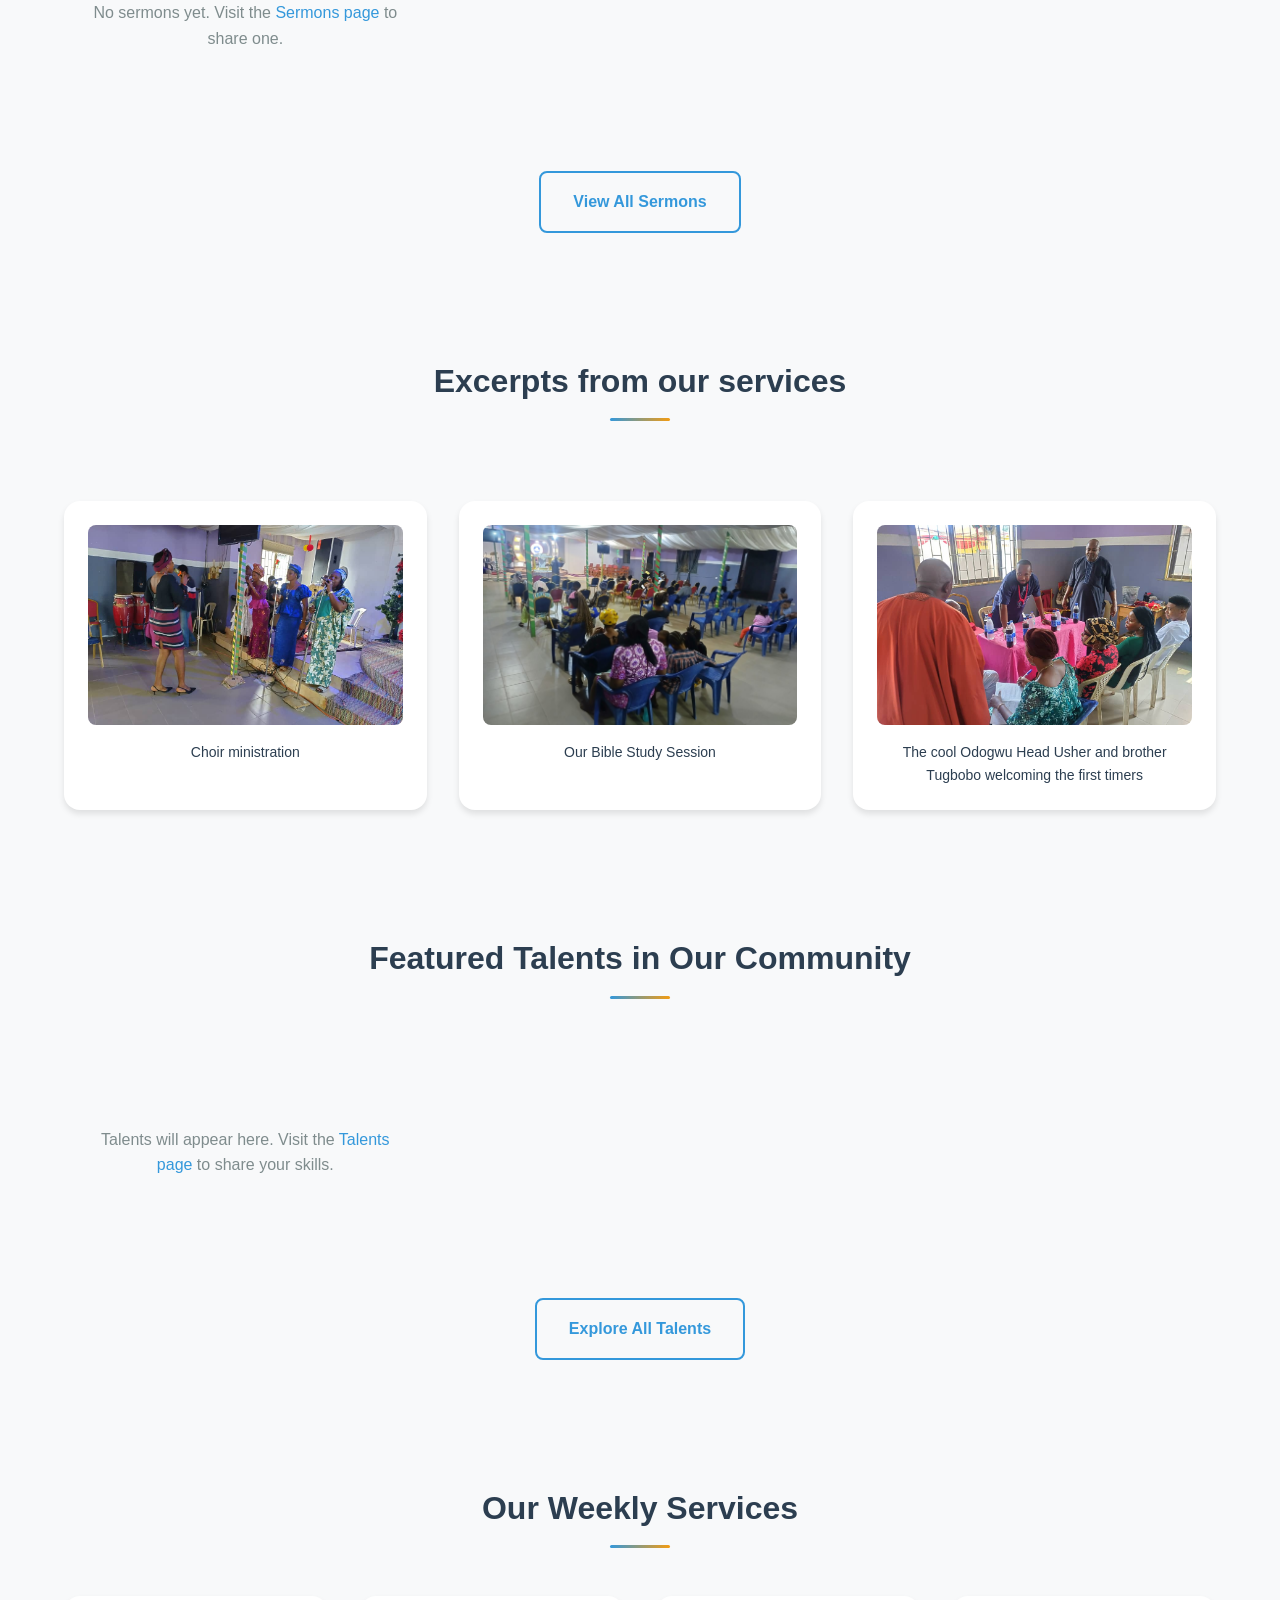
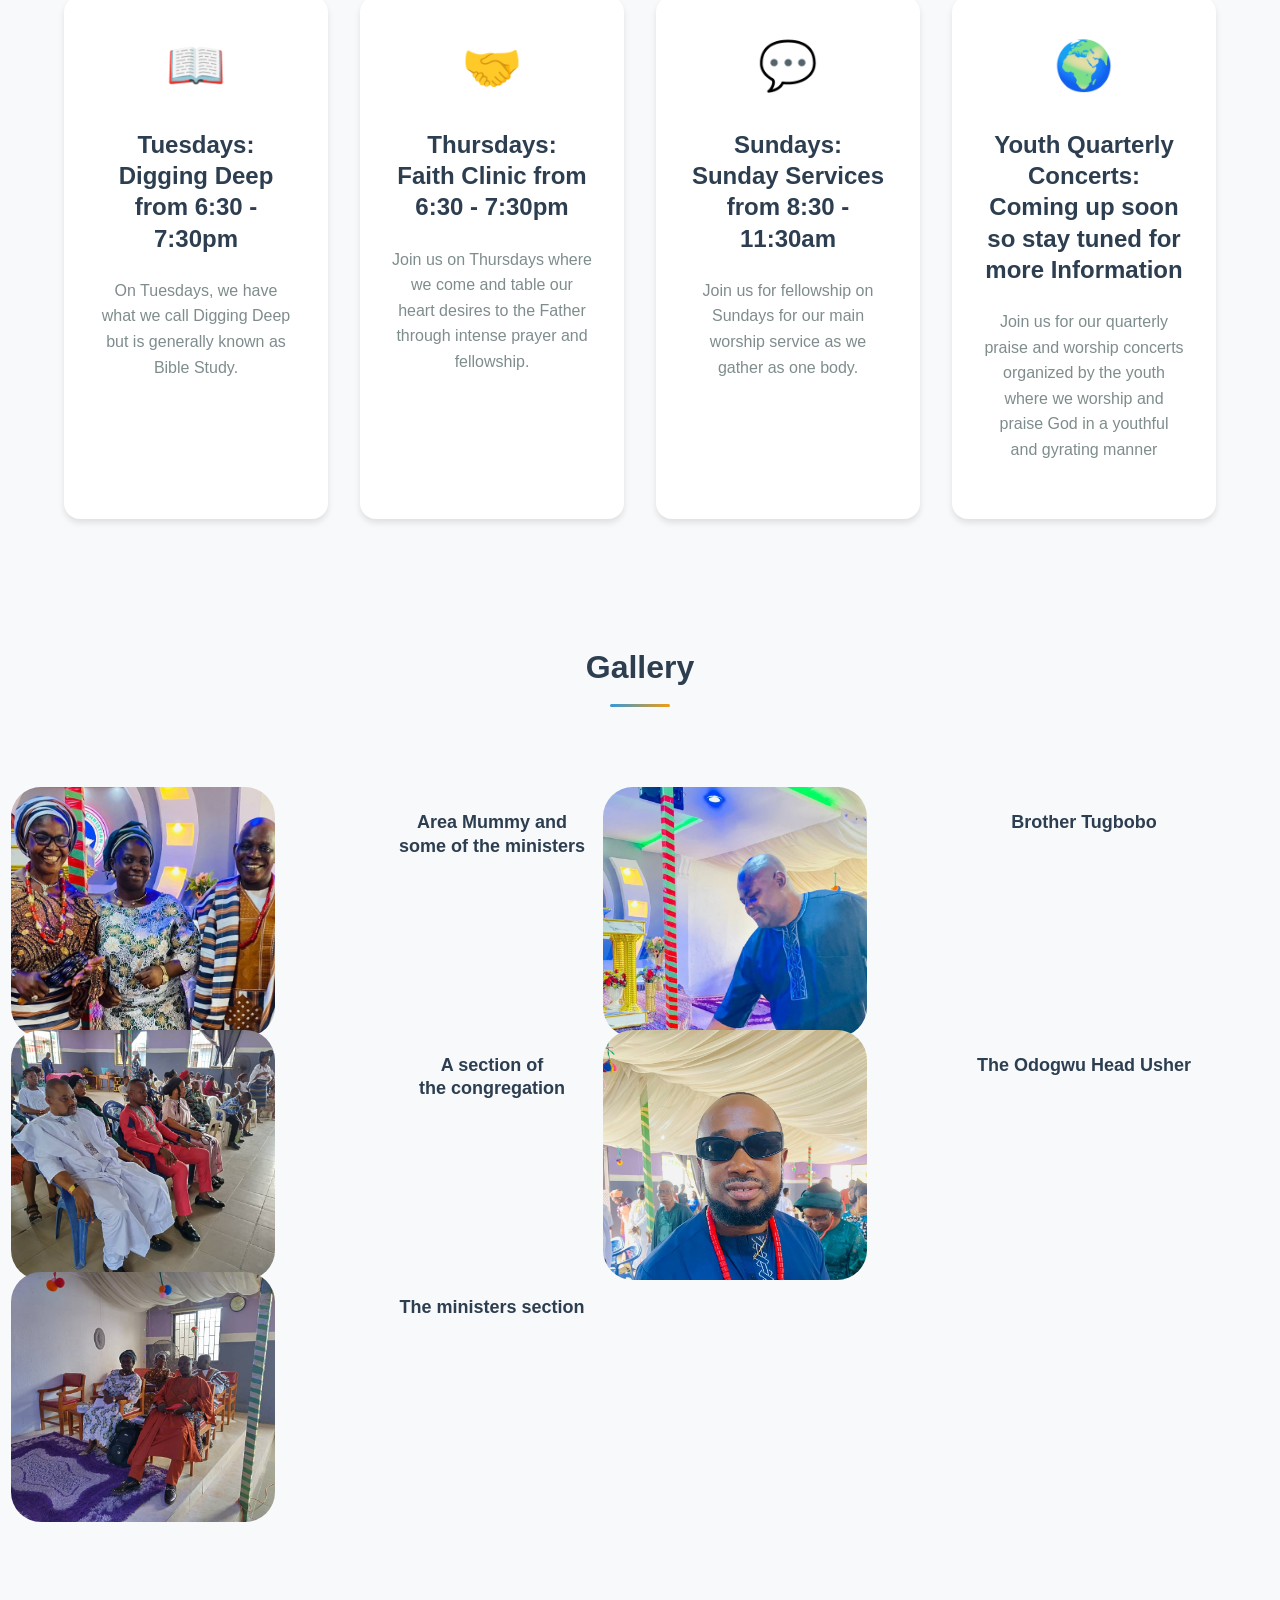
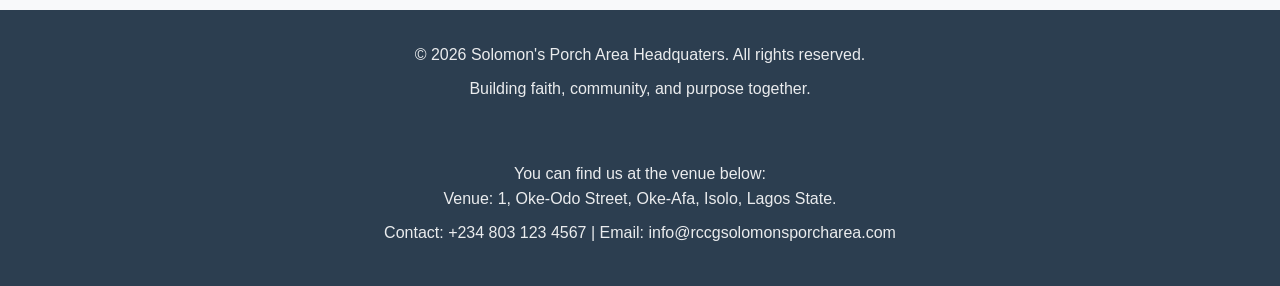
==== commit d25a8c57: "Commit all changes" ====
--- a/index.html
+++ b/index.html
@@ -40,6 +40,45 @@
             </div>
             <div class="hero-overlay"></div>
         </section>
+
+        
+
+        <!-- Pre-Gallery Photos-->
+
+        <section class="section pre-gallery" aria-label="gallery">
+            <div class="container-gallery">
+
+                <ul class="gallery-list">
+
+                    <li class="gallery-item">
+
+                        <figure class="item-banner img-holder">
+                            <img src="./images/altar_.jpg" loading="lazy" alt="pre-gallery" class="img-cover">
+                        </figure>
+
+                    </li>
+
+                    <li class="gallery-item">
+
+                        <figure class="item-banner img-holder">
+                            <img src="images/ministers_view.jpg" loading="lazy" alt="pre-gallery" class="img-cover">
+                        </figure>
+
+                    </li>
+
+                    <li class="gallery-item">
+
+                        <figure class="item-banner img-holder">
+                            <img src="images/back_view.jpg" loading="lazy" alt="pre-gallery" class="img-cover">
+                        </figure>
+
+                    </li>
+
+                </ul>
+            </div>
+        </section>
+
+
 
         <!-- Latest Sermons Section -->
         <section class="section latest-sermons-section">
@@ -111,7 +150,7 @@
                     </div>
                     <div class="info-card">
                         <div class="card-icon">🌍</div>
-                        <h3>Youth Quarterly Concerts: <br>Coming up this February so stay tuned for more Information</h3>
+                        <h3>Youth Quarterly Concerts: <br>Coming up soon so stay tuned for more Information</h3>
                         <p>Join us for our quarterly praise and worship concerts organized by the youth where we worship and praise God in a youthful and gyrating manner</p>
                     </div>
                 </div>
@@ -140,6 +179,14 @@
             <p>&copy; 2026 Solomon's Porch Area Headquaters. All rights reserved.</p>
             <p>Building faith, community, and purpose together.</p>
         </div>
+
+        <br><br>
+
+        <p>You can find us at the venue below:
+                <br>Venue: 1, Oke-Odo Street, Oke-Afa, Isolo, Lagos State.</p>
+                <p>Contact: +234 803 123 4567 | Email: info@rccgsolomonsporcharea.com</p>
+        </p>
+
     </footer>
 
     <script src="js/main.js"></script>
--- a/css/styles.css
+++ b/css/styles.css
@@ -127,6 +127,51 @@
     transition: background 0.5s, transform 0.5s;
 }
 
+
+
+/* Pre-Gallery Styles */
+.container-gallery {
+    margin: var(--spacing-lg) 0;
+}
+
+.gallery-list {
+    display: grid;
+    grid-template-columns: repeat(auto-fit, minmax(300px, 1fr));
+    gap: var(--spacing-md);
+    padding: var(--spacing-md);
+}
+
+/* Mobile responsiveness */
+@media (max-width: 600px) {
+    .gallery-list {
+        grid-template-columns: 1fr;
+    }
+}
+
+    /* No flex-shrink needed for grid */
+
+
+
+.img-holder {
+    width: 100%;
+    aspect-ratio: 700 / 925; /* Maintain aspect ratio */
+    overflow: hidden;
+    border-radius: var(--radius-md);
+    box-shadow: var(--shadow-md);
+}
+
+.img-cover {
+    display: grid;
+    width: 700px;
+    height: 100%;
+    object-fit: cover;
+    transition: transform 0.3s ease;
+}
+
+.img-cover:hover {
+    transform: scale(1.05);
+}
+
 /* Excerpts Section */
 .excerpts-grid {
     display: grid;
@@ -900,8 +945,19 @@
 }
 
 .leader-avatar {
-    font-size: 4rem;
-    margin-bottom: var(--spacing-md);
+    width: 120px;
+    height: 180px;
+    margin: 0 auto var(--spacing-md);
+    border-radius: 30px;
+    overflow: hidden;
+    border: 3px solid var(--secondary-color);
+    box-shadow: var(--shadow-md);
+}
+
+.leader-avatar img {
+    width: 145px;
+    height: 220px;
+    object-fit: cover;
 }
 
 .leadership-role {
@@ -1217,7 +1273,8 @@
     }
 
     .leader-avatar {
-        font-size: 3rem;
+        width: 120px;
+        height: 100%;
     }
 
     .page-header {
@@ -1267,6 +1324,26 @@
 
     .excerpt-item img {
         height: 150px;
+    }
+
+    .img-holder {
+        width: var(--width, 100%);
+        height: var(--height, 100%);
+        grid-template-columns: 1fr;
+        gap: var(--spacing-md);
+        aspect-ratio: 700 / 925; /* Maintain aspect ratio */
+        overflow: hidden;
+        border-radius: var(--radius-md);
+        box-shadow: var(--shadow-md);
+    }
+
+
+    .img-cover {
+        display: grid;
+        width: 450px;
+        height: 100%;
+        object-fit: cover;
+        transition: transform 0.3s ease;
     }
 }
 
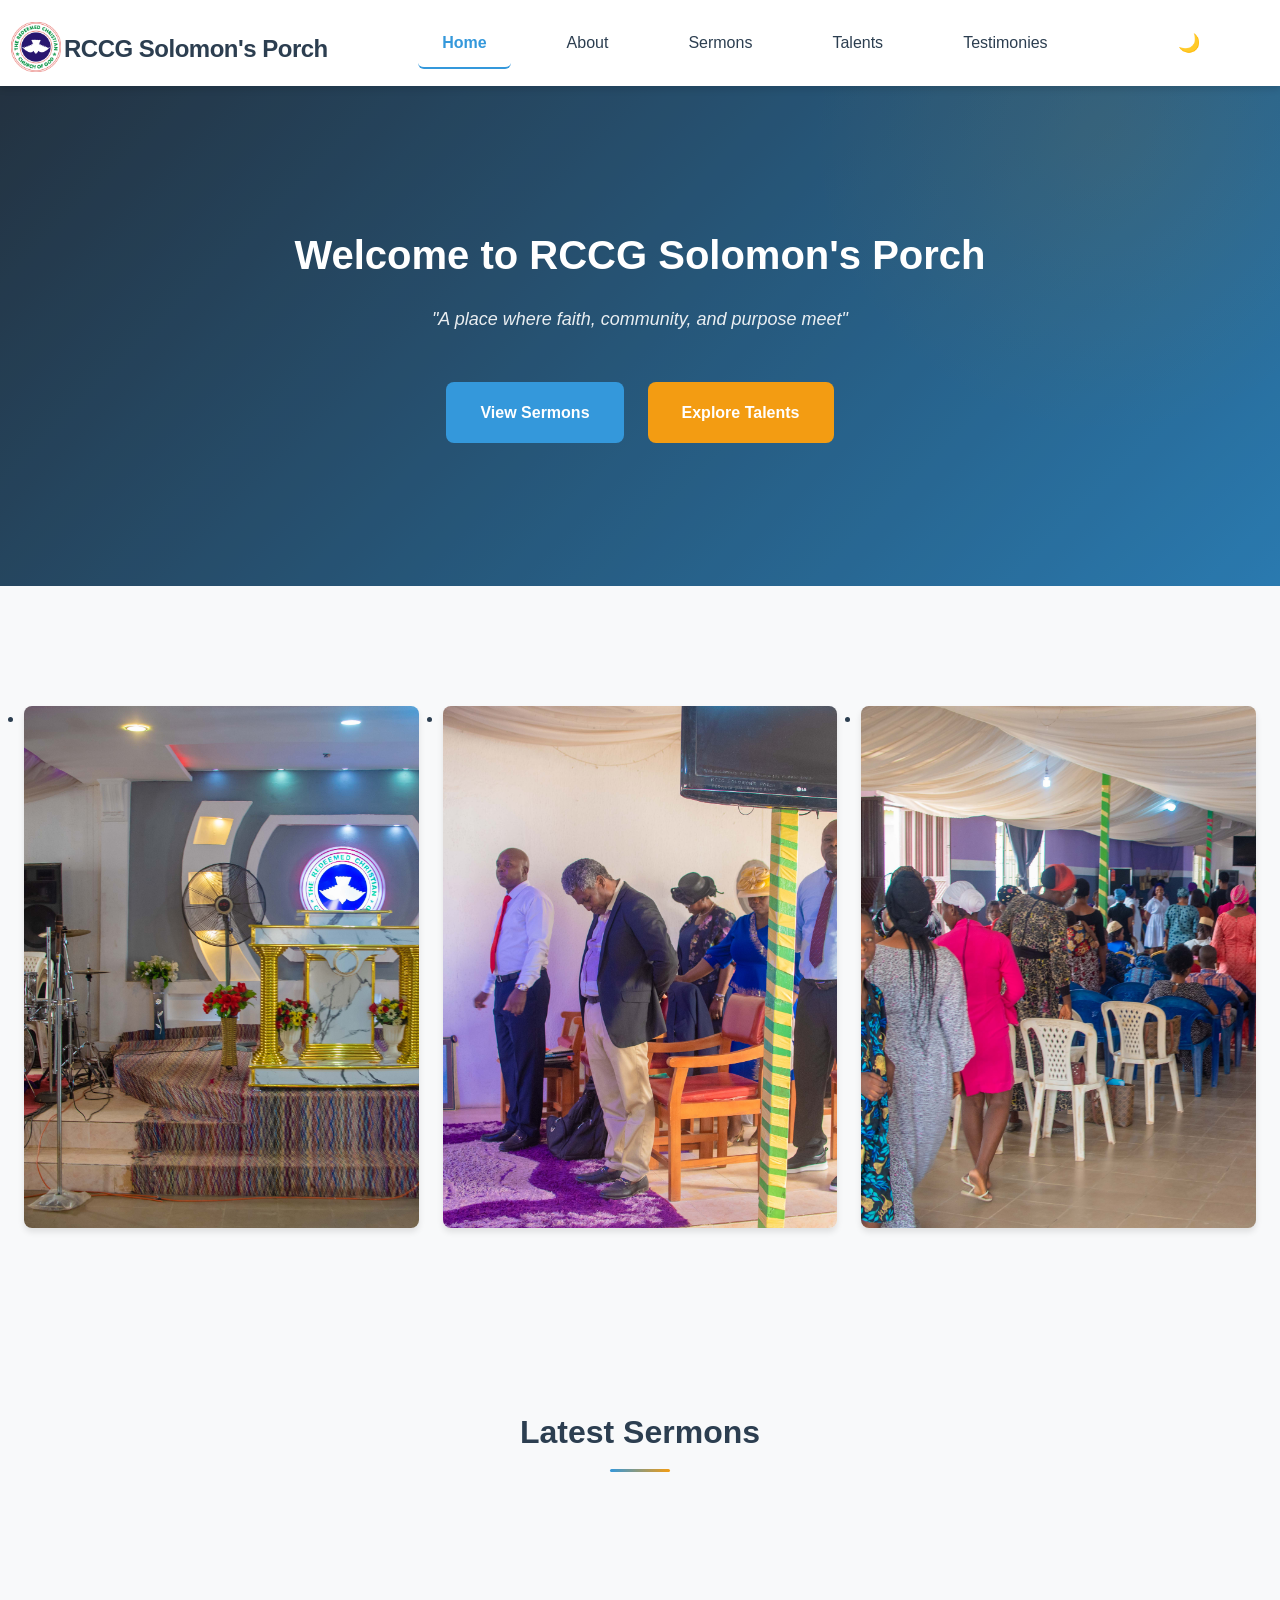
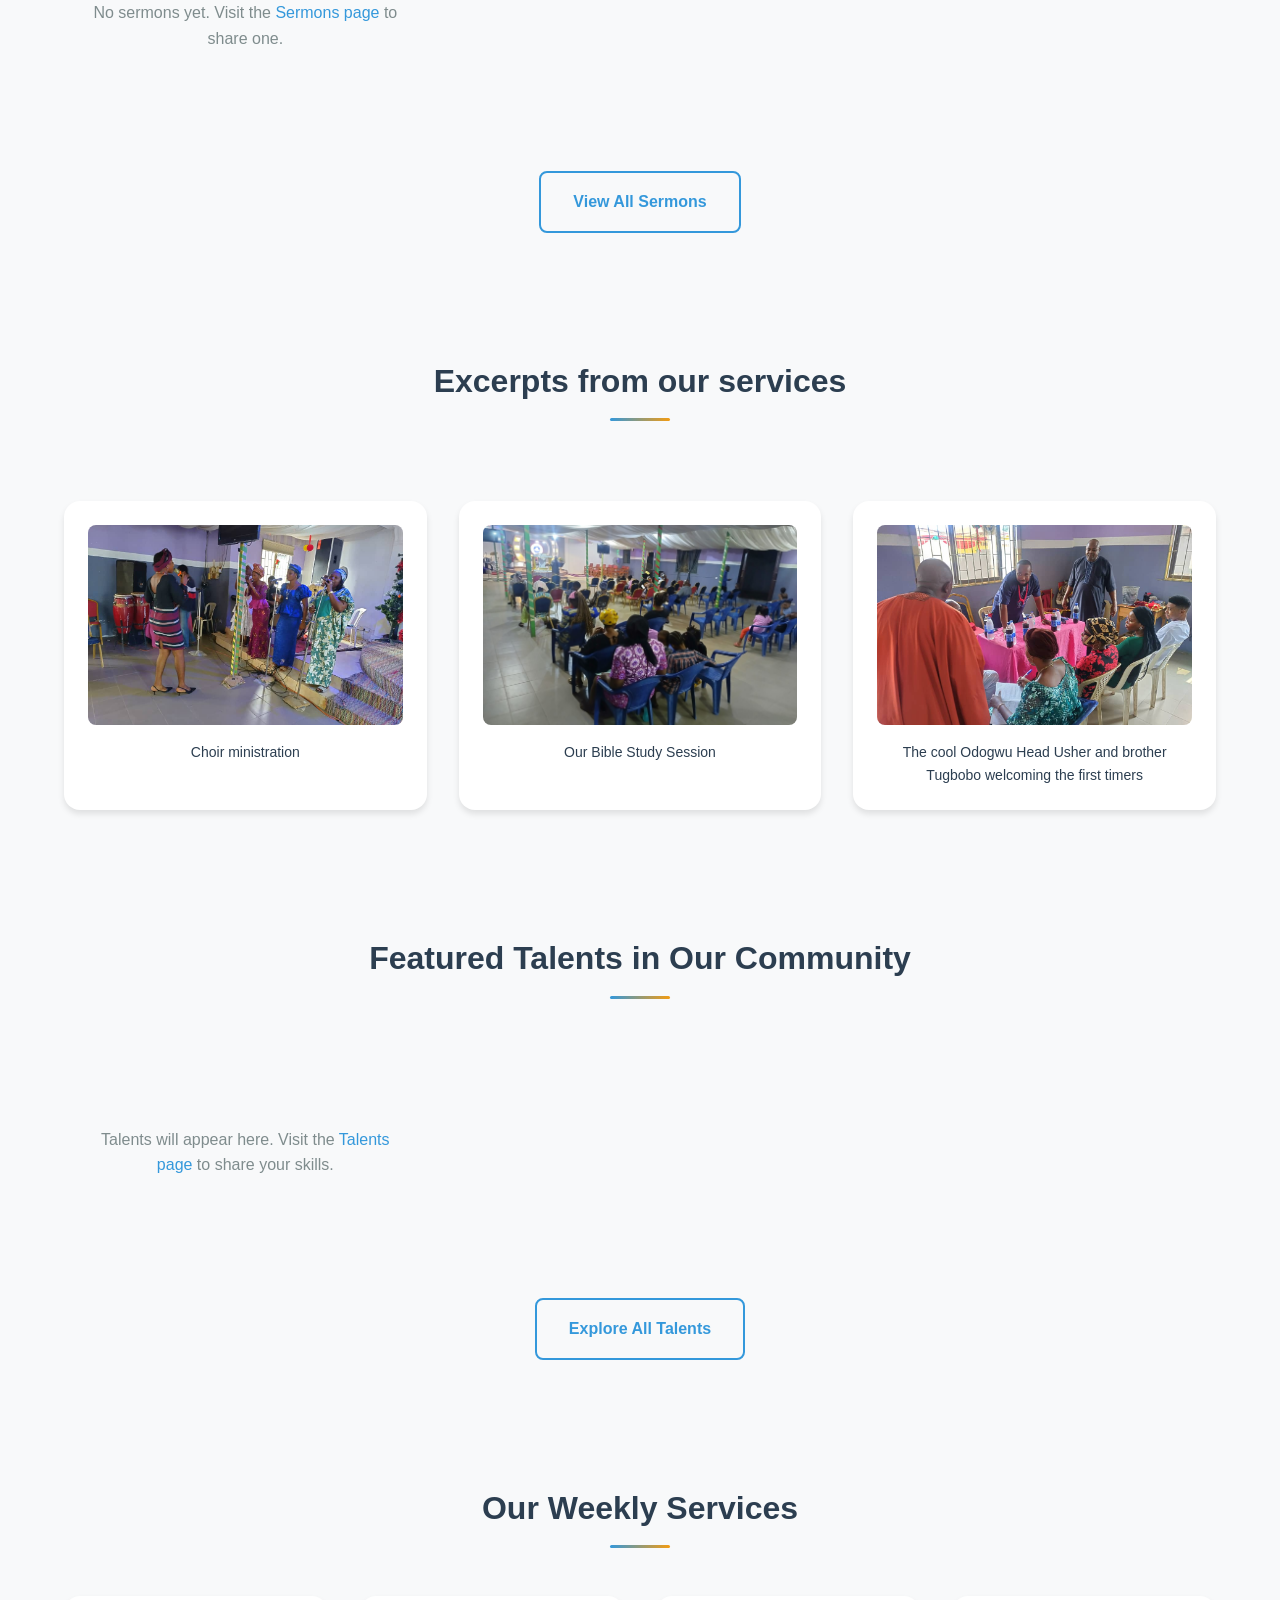
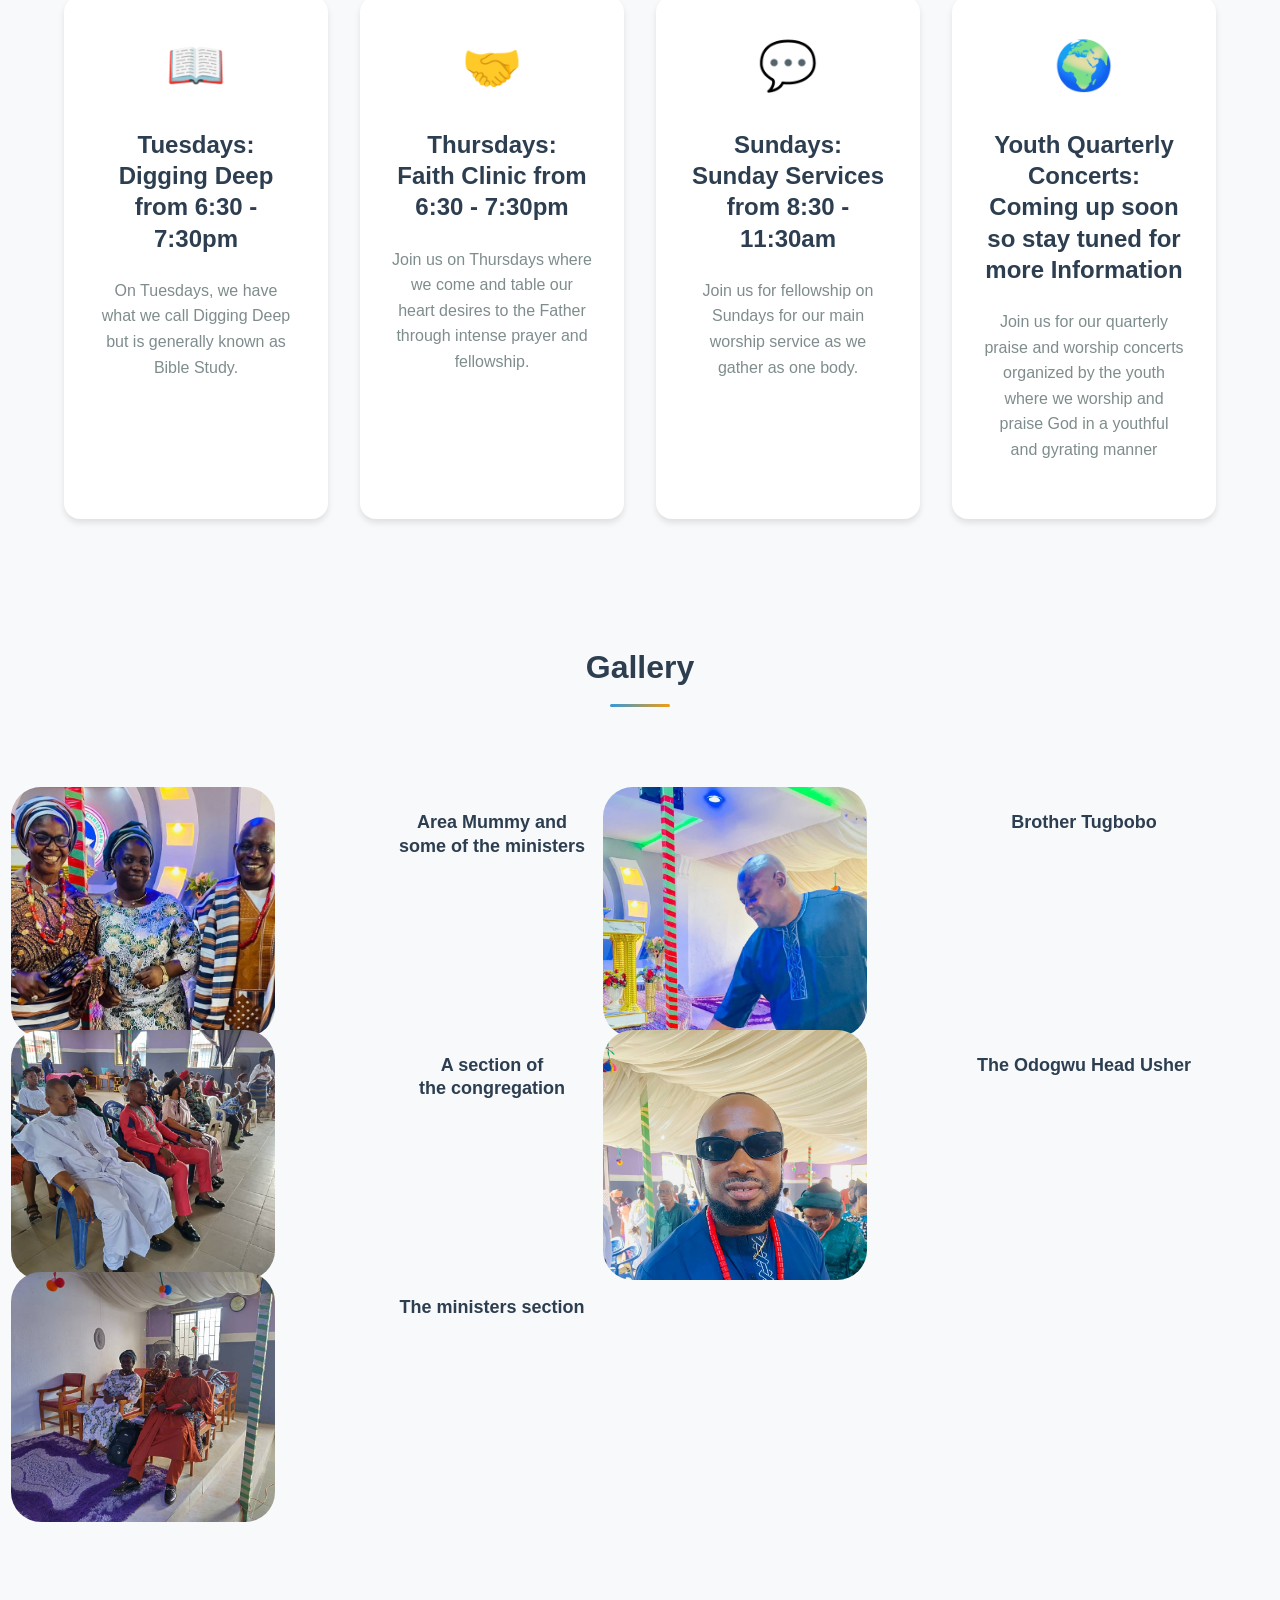
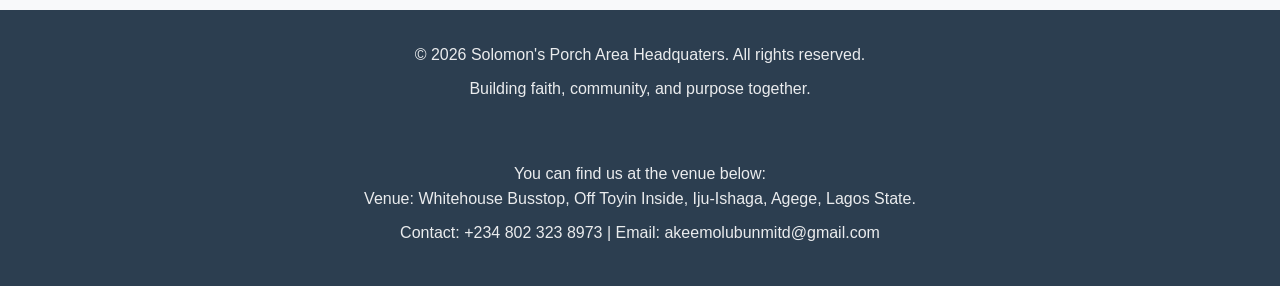
==== commit 506026df: "Update multiple HTML files" ====
--- a/index.html
+++ b/index.html
@@ -183,8 +183,8 @@
         <br><br>
 
         <p>You can find us at the venue below:
-                <br>Venue: 1, Oke-Odo Street, Oke-Afa, Isolo, Lagos State.</p>
-                <p>Contact: +234 803 123 4567 | Email: info@rccgsolomonsporcharea.com</p>
+                <br>Venue: Whitehouse Busstop, Off Toyin Inside, Iju-Ishaga, Agege, Lagos State.</p>
+                <p>Contact: +234 802 323 8973 | Email: akeemolubunmitd@gmail.com</p>
         </p>
 
     </footer>
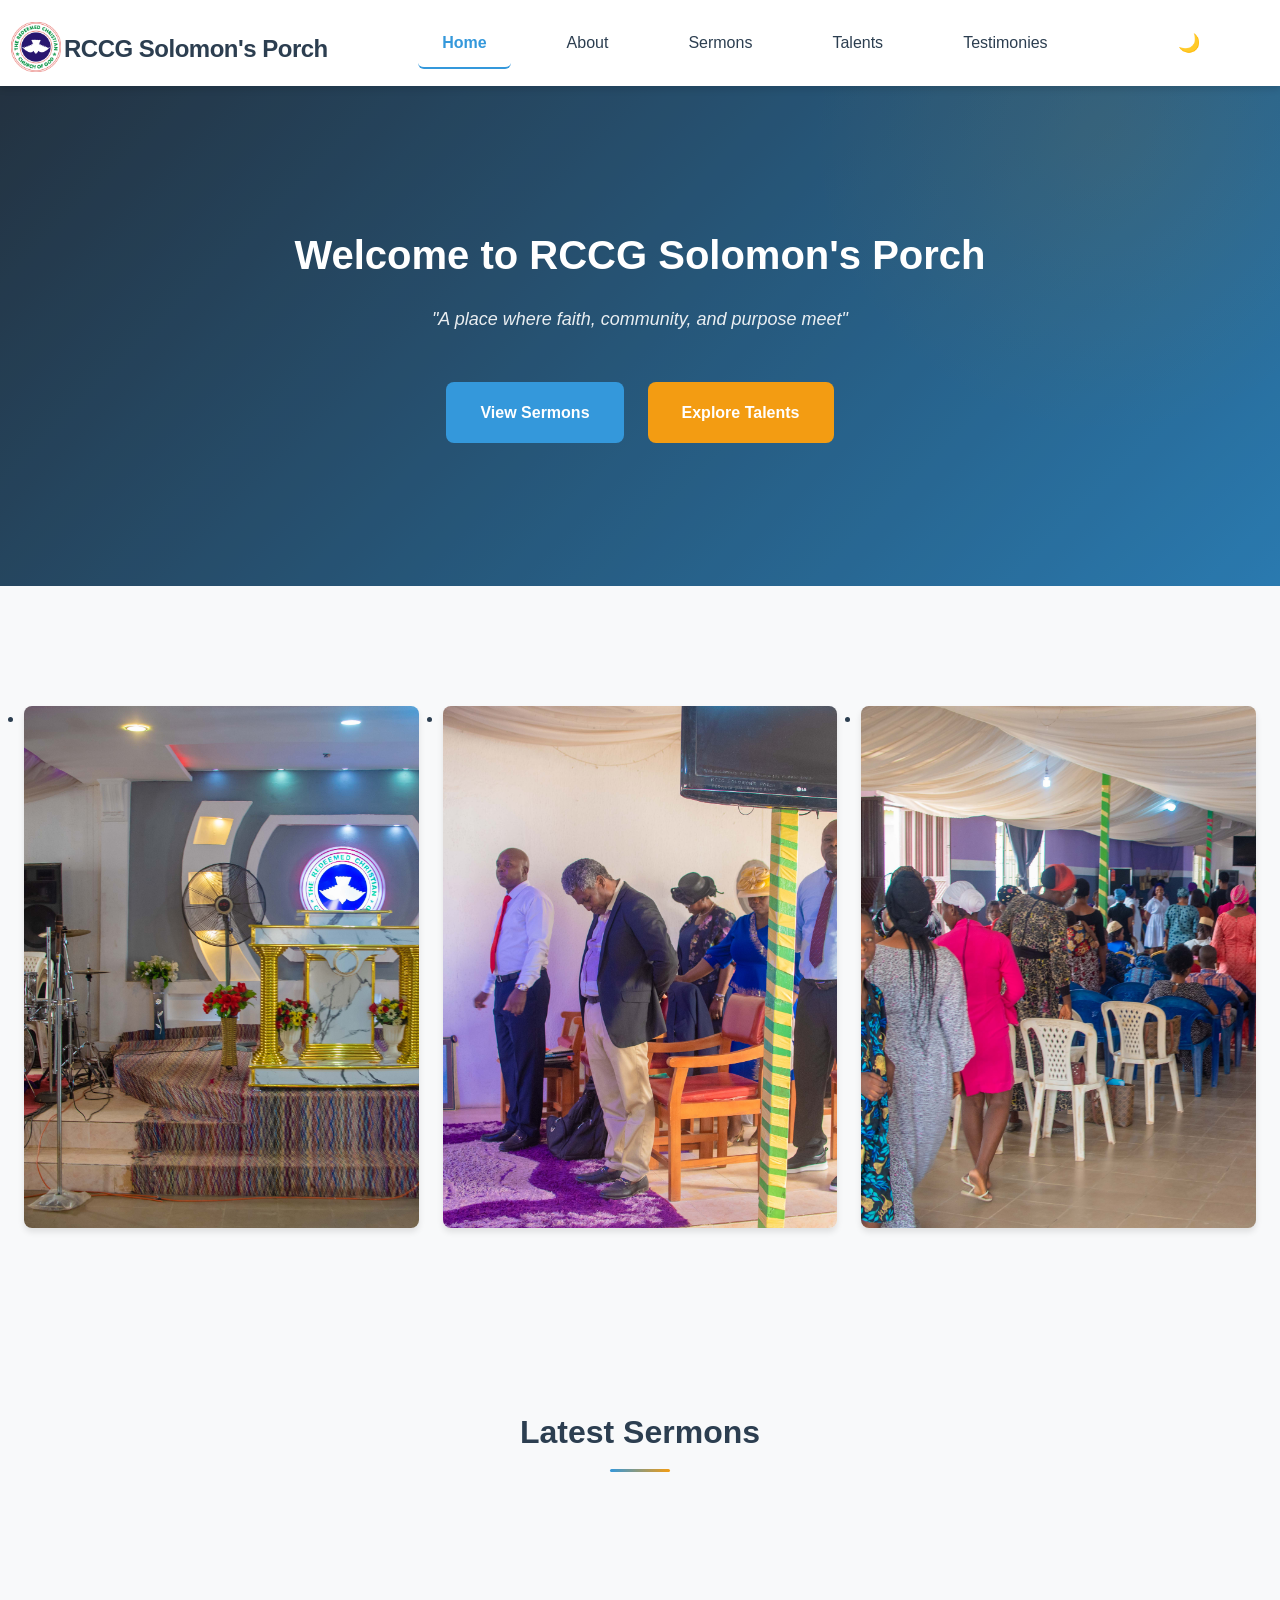
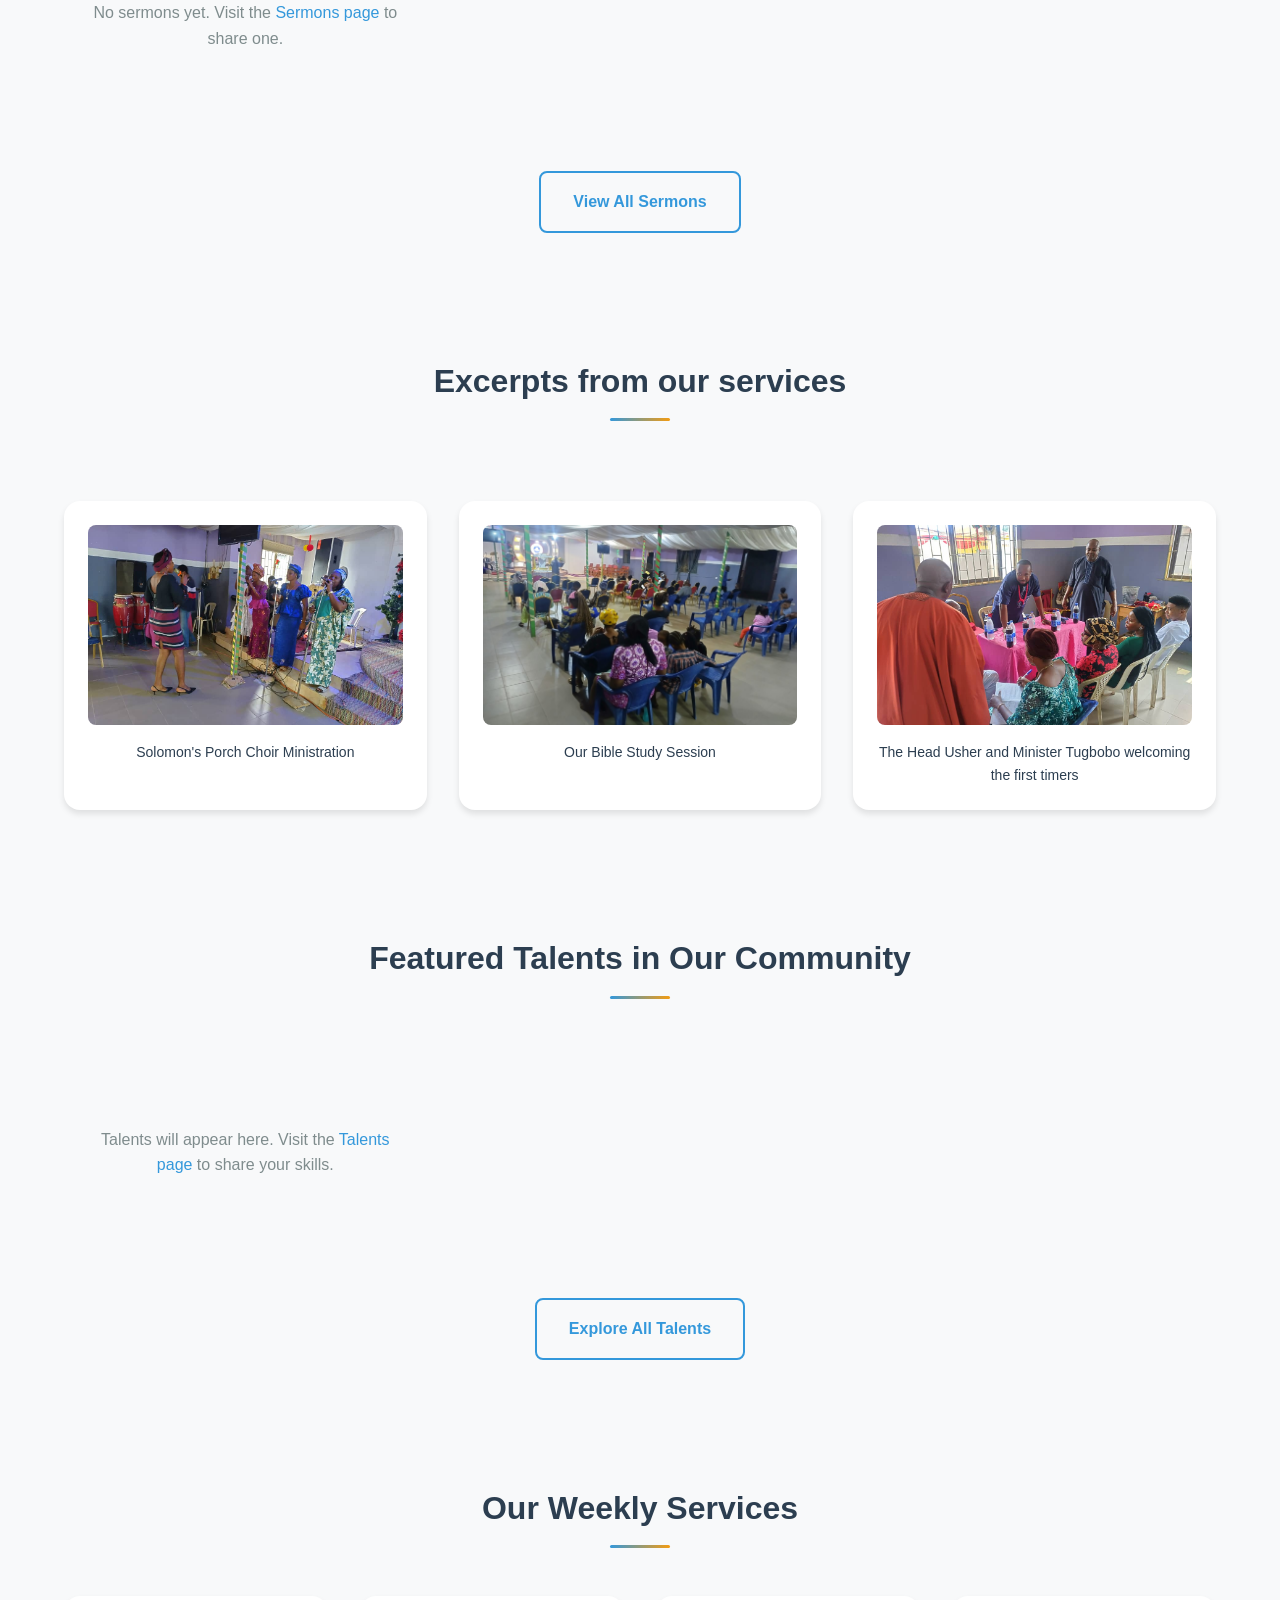
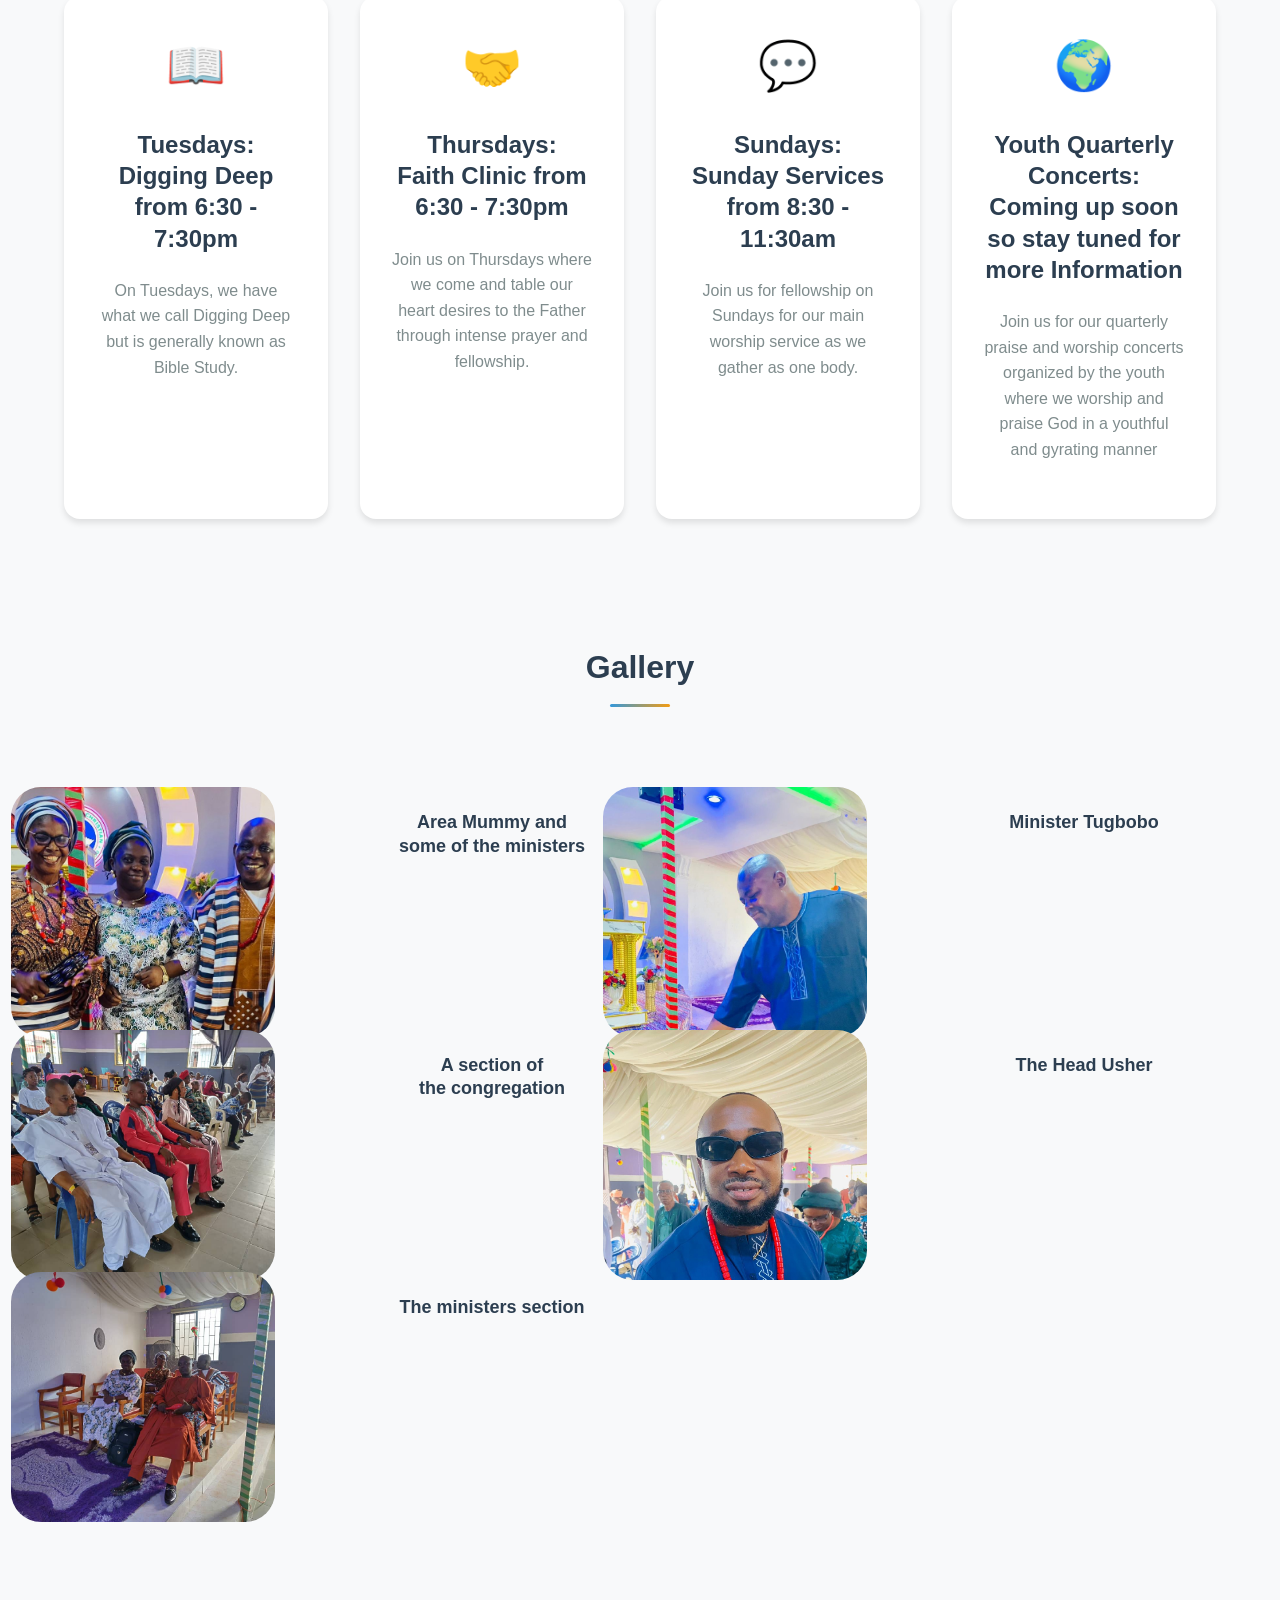
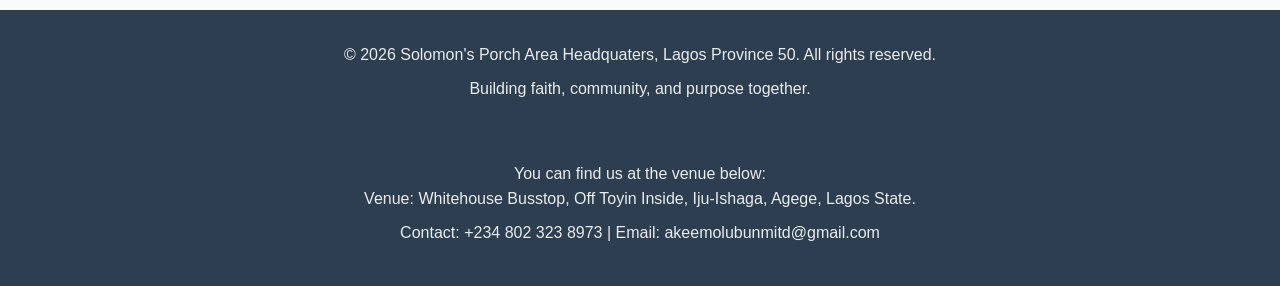
==== commit b2f29852: "Commit all changes" ====
--- a/index.html
+++ b/index.html
@@ -101,7 +101,7 @@
                     <!-- Add your excerpt images here -->
                     <div class="excerpt-item">
                         <img src="images/choirministering.jpeg" alt="choir">
-                        <p class="excerpt-caption">Choir ministration</p>
+                        <p class="excerpt-caption">Solomon's Porch Choir Ministration</p>
                     </div>
                     <div class="excerpt-item">
                         <img src="images/digdeep.jpeg" alt="Bible Study">
@@ -109,7 +109,7 @@
                     </div>
                     <div class="excerpt-item">
                         <img src="images/firsttimer.jpeg" alt="first">
-                        <p class="excerpt-caption">The cool Odogwu Head Usher and brother Tugbobo welcoming the first timers</p>
+                        <p class="excerpt-caption">The Head Usher and Minister Tugbobo welcoming the first timers</p>
                     </div>
                 </div>
             </div>
@@ -163,9 +163,9 @@
                 <h2 class="section-title">Gallery</h2>
                 <div class="gallery-grid">
                     <img src="images/areamummy.jpeg" alt="areamummy"><h1>Area Mummy and <br>some of the ministers</h1>
-                    <img src="images/sirtugbobo.jpeg" alt="tugbobo"><h1>Brother Tugbobo</h1>
+                    <img src="images/sirtugbobo.jpeg" alt="tugbobo"><h1>Minister Tugbobo</h1>
                     <img src="images/middlearea.jpeg" alt="middle"><h1>A section of <br>the congregation</h1>
-                    <img src="images/odogwuheadusher.jpeg" alt="odogwu"><h1>The Odogwu Head Usher</h1>
+                    <img src="images/odogwuheadusher.jpeg" alt="odogwu"><h1>The Head Usher</h1>
                     <img src="images/ministers_stand.jpeg" alt="ministers"><h1>The ministers section</h1>
                 </div>
             </div>
@@ -176,7 +176,7 @@
     <!-- Footer -->
     <footer class="footer">
         <div class="container">
-            <p>&copy; 2026 Solomon's Porch Area Headquaters. All rights reserved.</p>
+            <p>&copy; 2026 Solomon's Porch Area Headquaters, Lagos Province 50. All rights reserved.</p>
             <p>Building faith, community, and purpose together.</p>
         </div>
 
